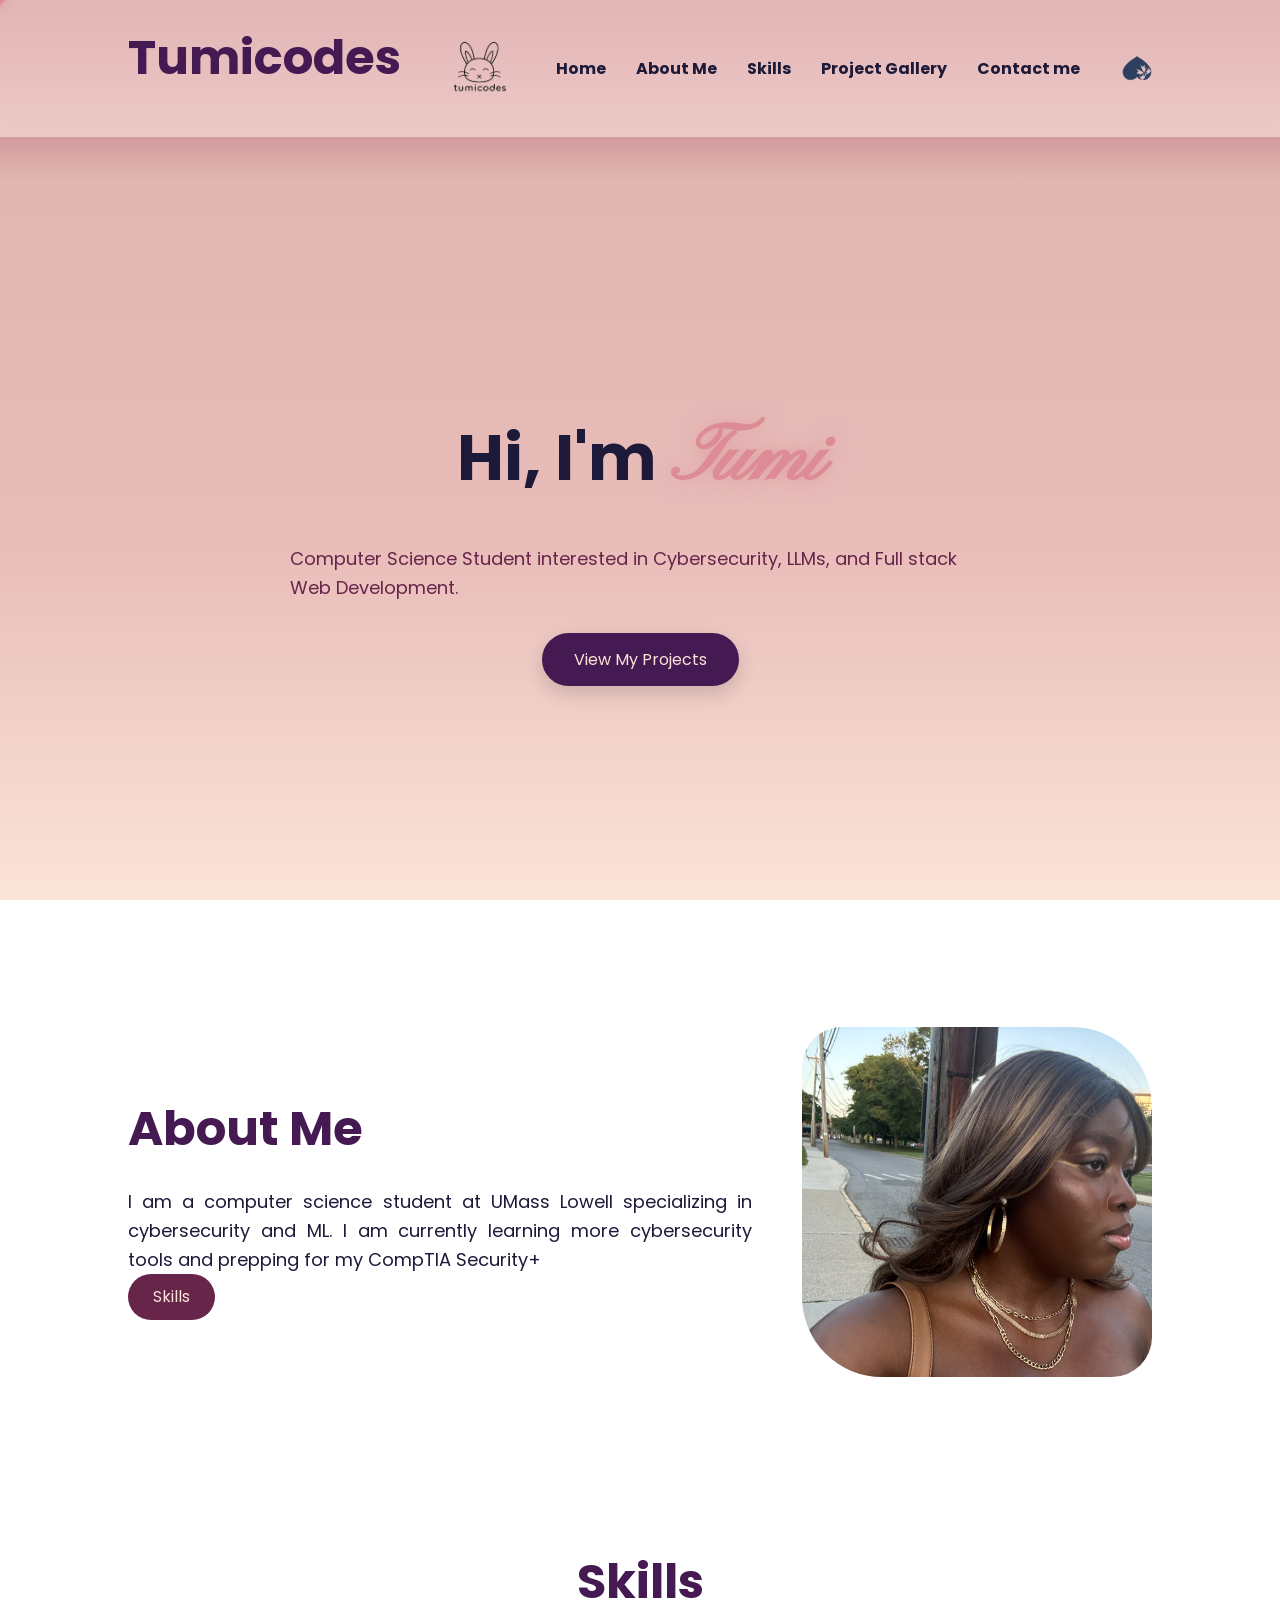
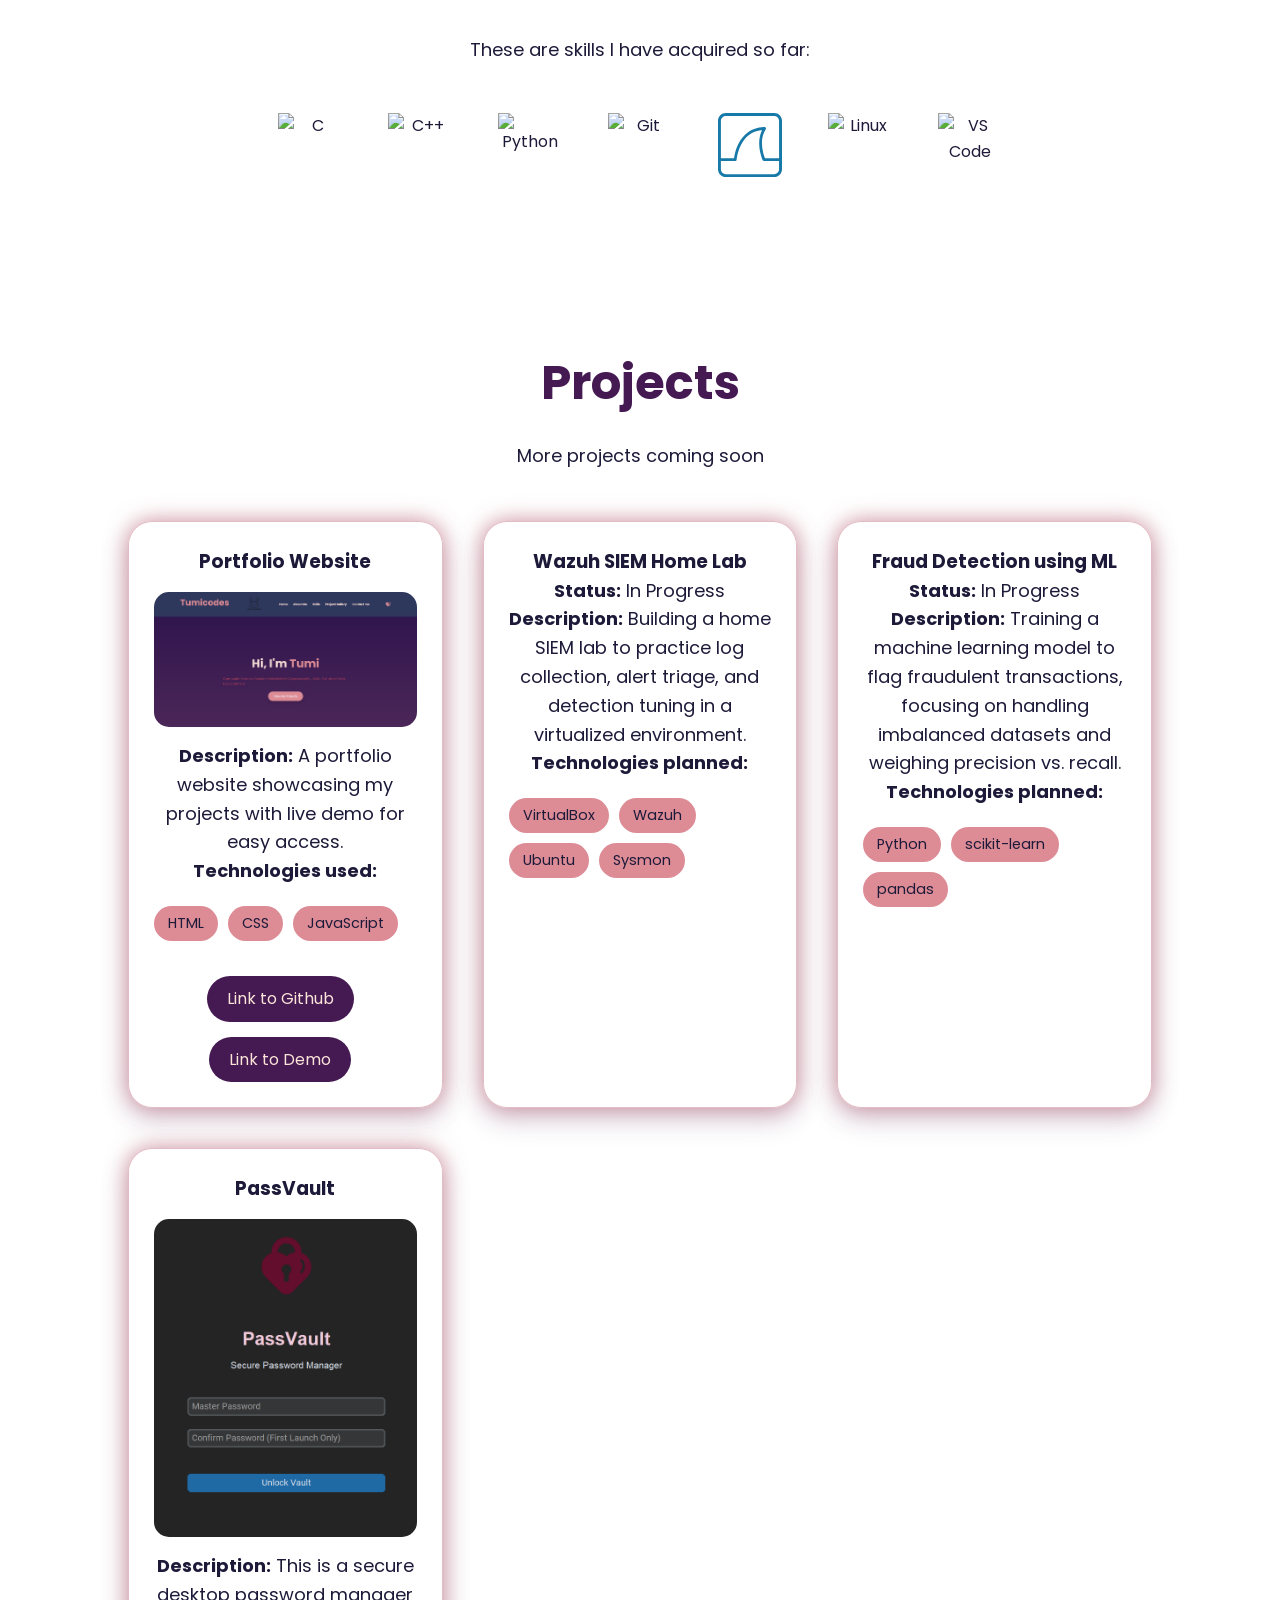
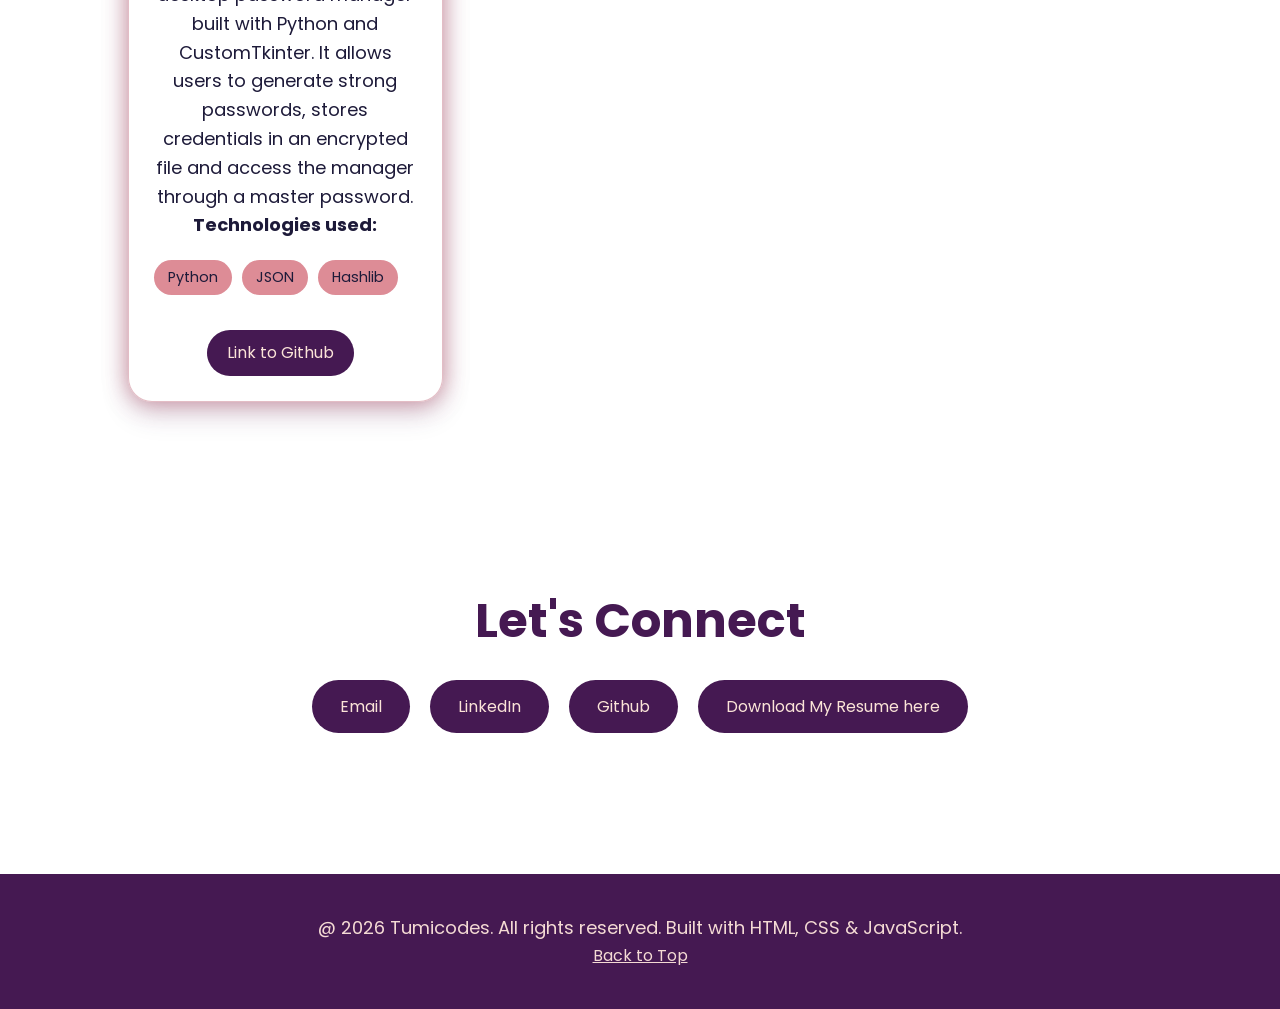
==== docs/index.html @ 7edd40fc "Updated contact info" ====
﻿<!DOCTYPE html>
<html lang="en">
<head>
    <meta charset="UTF-8" />
    <meta name="viewport" content="width=device-width, initial-scale=1.0" />
    <title>Tumicodes Portfolio</title>
    <link rel="icon" type="image/png" href="images/tumicodeslogo.png" />
    <link rel="stylesheet" href="css-file/resumestyle.css" />

    <link rel="preconnect" href="https://fonts.googleapis.com" />
    <link rel="preconnect" href="https://fonts.gstatic.com" crossorigin />
    <link href="https://fonts.googleapis.com/css2?family=Poppins:wght@300;400;500;600;700&family=Pinyon+Script&display=swap" rel="stylesheet" />
</head>

<body>
    <header>
        <!--Navigation-->
        <nav>
            <h2>Tumicodes</h2>
            <img src="images/tumicodeslogo.png" alt="tumicode logo">
            <ul>
                <li><a href="#home">Home</a></li>
                <li><a href="#about">About Me</a></li>
                <li><a href="#skills">Skills</a></li>
                <li><a href="#projects">Project Gallery</a></li>
                <li><a href="#contact">Contact me</a></li>
            </ul>
            <button id="theme-toggle" aria-label="Toggle dark mode">
                <img id="theme-icon" src="images/heart-light.svg" alt="">
            </button>
            <button id="menu-toggle" aria-label="Toggle menu">
                <span></span>
                <span></span>
                <span></span>
            </button>
        </nav>
    </header>
    <main>
        <!--Home Section-->
        <section id="home">
            <div class="home-content">
                <div class="home-text">
                    <h1>Hi, I'm <span>Tumi</span></h1>
                    <p>Computer Science Student interested in Cybersecurity, LLMs, and Full stack Web Development.</p>
                    <a class="button" href="#projects">View My Projects</a>
                </div>
            </div>
        </section>
        <!--About Me Section-->
        <section id="about">
            <div class="about-content">
                <div class="about-text">
                    <h2>About Me</h2>
                    <p>
                        I am a computer science student at UMass Lowell specializing in cybersecurity and ML.
                        I am currently learning more cybersecurity tools and prepping for my CompTIA Security+
                    </p>
                    <a class="button" href="#skills">Skills</a>
                </div>
                <div class="about-headshot">
                    <img src="images/Headshot.png" alt="Headshot" />
                </div>
            </div>
        </section>
        <!--Skills Section-->
        <section id="skills">
            <h2>Skills</h2>
            <p>These are skills I have acquired so far: </p>
            <div class="skills-container">
                <div class="skill-card">
                    <img src="https://cdn.jsdelivr.net/gh/devicons/devicon/icons/c/c-original.svg" alt="C">
                </div>
                <div class="skill-card">
                    <img src="https://cdn.jsdelivr.net/gh/devicons/devicon/icons/cplusplus/cplusplus-original.svg" alt="C++">
                </div>
                <div class="skill-card">
                    <img src="https://cdn.jsdelivr.net/gh/devicons/devicon/icons/python/python-original.svg" alt="Python">
                </div>
                <div class="skill-card">
                    <img src="https://cdn.jsdelivr.net/gh/devicons/devicon/icons/git/git-original.svg" alt="Git">
                </div>
                <div class="skill-card">
                    <img src="images/wireshark.svg" alt="Wireshark">
                </div>
                <div class="skill-card">
                    <img src="https://cdn.jsdelivr.net/gh/devicons/devicon@latest/icons/linux/linux-original.svg" alt="Linux">
                </div>
                <div class="skill-card">
                    
            <img src="https://cdn.jsdelivr.net/gh/devicons/devicon@latest/icons/visualstudio/visualstudio-original.svg" alt="VS Code">
                </div>
            </div>
                <!--Coding languages and other tools I want to learn: Python, MySQL, C++, React/React.js, Next.js, .NET TP, AWS -->
        </section>
        <!--Projects Section-->
        <section id="projects">
            <h2>Projects</h2>
            <p>More projects coming soon</p>
            <div class="projects-container">
                <!--Project 1-->
                <div class="project-card">
                    <h3>Portfolio Website</h3>
                    <img src="images/portfoliolandingpage.png" alt="Screenshot of Portfolio Website">
                    <p><strong>Description:</strong> A portfolio website showcasing my projects with live demo for easy access.</p>
                    <p><strong>Technologies used:</strong> </p> 
                    <div class="tech-stack">
                        <span>HTML</span>
                        <span>CSS</span>
                        <span>JavaScript</span>
                    </div>
                    <a class="button" href="https://github.com/Oluwatunmiseaduwo/resumewebsite" target="_blank">Link to Github</a>
                    <a class="button" href="https://oluwatunmiseaduwo.github.io/resumewebsite/" target="_blank">Link to Demo</a>
                </div>
                <!--Project 2-->
                <div class="project-card">
                    <h3>Wazuh SIEM Home Lab</h3>
                    <!-- <img src="images/Wazuh-SIEM-Home-Lab_landingpage" alt="Screenshot of Wazuh-SIEM-Home-Lab"> -->
                    <p><strong>Status:</strong> In Progress </p>
                    <p><strong>Description:</strong> Building a home SIEM lab to practice log collection, alert triage,
                    and detection tuning in a virtualized environment. </p>
                    <p><strong>Technologies planned:</strong></p>
                    <div class="tech-stack">
                        <span>VirtualBox</span>
                        <span>Wazuh</span>
                        <span>Ubuntu</span>
                        <span>Sysmon</span>
                    </div>
                    <!-- <a href="#" target="_blank">Link to Github</a>
                    <a href="#" target="_blank">Link to Demo</a> -->
                </div>
                <!--Project 3-->
                <div class="project-card">
                    <h3>Fraud Detection using ML</h3>
                    <!-- <img src="images/Fraud-Detection-using-ML_landingpage" alt="Screenshot of Project "> -->
                    <p><strong>Status:</strong> In Progress </p>
                    <p><strong>Description:</strong> Training a machine learning model to flag fraudulent transactions,
                    focusing on handling imbalanced datasets and weighing precision vs. recall. </p>
                    <p><strong>Technologies planned:</strong></p>
                    <div class="tech-stack">
                        <span>Python</span>
                        <span>scikit-learn</span>
                        <span>pandas</span>
                    </div>
                    <!-- <a href="#" target="_blank">Link to Github</a>
                    <a href="#" target="_blank">Link to Demo</a> -->
                </div>
                <!--Project 4-->
                <div class="project-card">
                    <h3>PassVault</h3>
                    <img src="images/PassVault-LandingPage.png" alt="Screenshot of PassVault ">
                    <p>
                        <strong>Description:</strong>  This is a secure desktop password manager built with Python and CustomTkinter.
                        It allows users to generate strong passwords, stores credentials in an encrypted file and access the manager through a master password.
                    </p>
                    <p><strong>Technologies used:</strong></p>
                    <div class="tech-stack">
                        <span>Python</span>
                        <span>JSON</span>
                        <span>Hashlib</span>
                    </div>
                    <a href="https://github.com/Oluwatunmiseaduwo/PassVault" target="_blank">Link to Github</a>
                    <!-- <a href="#" target="_blank">Link to Demo</a> -->
                </div>
                
            </div>
        </section>
        <!--Contact Me Section-->
        <section id="contact">
            <h2>Let's Connect </h2>
            <div class="contact-links">
                <a href="mailto:aduwotumi@gmail.com">Email</a>
                <a href="https://www.linkedin.com/in/oluwatunmise-aduwo/" target="_blank">LinkedIn</a>
                <a href="https://github.com/Oluwatunmiseaduwo" target="_blank">Github</a> 
                <a href="documents/OA_Resume 2026.docx" target="_blank">Download My Resume here</a>
                
            </div>
        </section>
    </main>
    <footer>
        <p>@ 2026 Tumicodes. All rights reserved. Built with HTML, CSS & JavaScript.</p>
        <a href="#home">Back to Top</a>
    
    </footer>
    <script src="javascript/script.js"></script>
</body>
</html>
---- docs/css-file/resumestyle.css ----
﻿:root {
    /* Main colors */
    --background-color: #dfb6b2;
    --text-color: #1d1a39;
   
    /* Brand colors */
    --primary-color: #451952;
    --secondary-color: #662549;
    --accent-color: #ae445a;
    --highlight-color: #f39f5a;
   
    /* Soft colors */
    --soft-pink: #e8bcb9;
    --light-pink: #f4dad4;
    --rose: #dd8c96;
  
    /* Dark theme */
    --dark-background: #2e4060;
   
    /* UI */
    --card-background: rgba(255,255,255,.55);
    --nav-background: rgba(244, 218,212,.75);
    --button-text: #fbe4d8;

    /* Background Gradients */
    --page-gradient: linear-gradient( 
        180deg, #ae445a 0%, #dfb6b2 20%,
        #e8bcb9 60%, #fbe4d8 100% );
    --page-gradient-dark: linear-gradient(
        180deg, #2b124c 0%, #522b5b 25%,
        #451952 65%, #1d1a39 100% );

    /* Border Radius */
    --radius-small: 18px;
    --radius-meduim: 24px;
    --radius-large: 30px;
    --radius-pill: 999px;

    /* Animation */
    --transition-speed: 0.3s;
}

/* Reset Margin */
*{
    margin:0;
    padding:0;
    box-sizing:border-box;
    cursor: none !important;
}

/* Global */
html, body{
    overflow-x: hidden;
    overflow-x: clip;
    width: 100%;
}

html {
    scroll-behavior: smooth;
}

body {
    font-family: "Poppins", sans-serif;
    background: var(--page-gradient);
    background-attachment: fixed;
    background-size: cover;
    color: var(--text-color);
    line-height: 1.6;
    transition: background .4s ease, color .4s ease;
}

body.dark-mode {
    background:var(--page-gradient-dark);
    background-attachment: fixed;
    background-size: cover;
}

.button {
    display: inline-block;
    padding: 12px 28px;

    background:var(--primary-color);
    color:var(--button-text);

    text-decoration:none;
    border-radius: var(--radius-large);

    transition:var(--transition-speed);
}


.button:hover {
    background:var(--highlight-color);
    color:var(--text-color);

    transform:translateY(-4px);
}

.dark-mode {
    
    --text-color:#f4dad4;
    --card-background:rgba(54,42,84,.75);
    --nav-background:rgba(46,64,96,.8);
    --primary-color:#dd8c96;
    --secondary-color:#ae445a;

    --button-text:#ffffff;
    background:var(--page-gradient-dark);
}

.dark-mode #contact {
    background:rgba(0,0,0,.18);
    border:1px solid rgba(255,255,255,.08);
    margin: 40px 10% 80px;
}

/* Navigation */
nav{
    position: sticky;
    top: 0;

    display:flex;
    justify-content:space-between;
    align-items:center;

    padding:20px 10%;
    z-index:1000;
    background:var(--nav-background);
    backdrop-filter:blur(12px);
}

nav ul{
    list-style:none;
    display:flex;
    gap:30px;
}

nav a{
    text-decoration:none;
    color:var(--text-color);
    font-weight:bold;

    transition:var(--transition-speed);
}

nav a:hover {
    color:var(--highlight-color);
}

nav img {
    width: 72px;
    height: 72px;
    object-fit:contain;
}

#theme-toggle {
    background: none;
    border: none;

    padding:0;

    cursor: pointer;
    position: relative;

    display:flex;
    justify-content:center;
    align-items:center;
}

#menu-toggle {
    display: none;
}
#theme-icon {
    width:30px;
    height:30px;

    display:block;

    transition:transform .3s ease;
}
    /*.heart-icon {
    position: relative;
    display: block;
    width: 25px;
    height: 25px;
    transform: rotate(-45deg);
    background: var(--rose);
    margin: auto;
    transition: transform 0.3s ease;
}

.heart-icon::before,
.heart-icon::after {
    content: "";
    position: absolute;
    width: 25px;
    height: 25px;
    background: var(--rose);
    border-radius: 50%;
}

.heart-icon::before {
    top: -12px;
    left: 0;
}

.heart-icon::after {
    top: 0;
    left: 12px;
} */


#theme-toggle:hover #theme-icon {
    transform: scale(1.15) rotate(12deg);
}

@keyframes heartbeat {
    0%{
        transform:scale(1);
    }

    25%{
        transform:scale(1.25);
    }

    50%{
        transform:scale(.95);
    }

    100%{
        transform:scale(1);
    }
}
.beat {
    animation:heartbeat .4s ease;
}

/* Sections */
section{
    padding:80px 10%;
    opacity:0;

    background: transparent;
    transform:translateY(40px);
    transition: 
        opacity .8s ease,
        transform .8s ease;
}

section.show {
    opacity: 1;
    transform: translateY(0);
}

@keyframes fadeUp {
    from {
        opacity:0;
        transform:translateY(30px);
    }

    to {
        opacity:1;
        transform:translateY(0);
    }
}

/* Home section */
#home {
    min-height: 90vh;

    display: flex;
    align-items: center;
    justify-content: center;

    text-align: center;

}

.home-text h1 {
    text-align: center;
    font-size: 4rem;
    margin-bottom: 20px;
    font-weight:700;
}

.home-text span{
    font-family:"Pinyon Script", cursive;
    font-size: 1.25em;
    color:var(--rose);
    text-shadow:0 0 18px rgba(221, 140, 150, 0.6);
}

.home-text {
    max-width: 700px;
}

.home-text p {
    text-align: left;
    margin-top: 20px;
    color:var(--secondary-color);
}

.home-text a {
    display: inline-block;
    margin-top: 30px;
    padding: 14px 32px;

    background-color:var(--primary-color);
    color:var(--button-text);

    text-decoration: none;
    border-radius:var(--radius-large);
    transition:all var(--transition-speed);
     box-shadow:0 8px 20px rgba(0,0,0,.15);
}

.home-text a:hover {
    background-color:var(--highlight-color);
    color:var(--text-color);
}

/* About Section*/
#about {
   
}
.about-content {
    display:flex;
    align-items: center;
    justify-content: space-between;
    gap: 50px;
}

.about-text {
    flex: 1;
}

.about-text p {
    text-align: justify;
}

.about-headshot img {
    width:350px;
    height:350px;
    object-fit:cover;
    border-radius: 40px 80px;
}

.about-text a {
    display: inline-block;
    margin-top: auto;
    padding: 10px 25px;
    background-color: var(--secondary-color);
    color: var(--button-text);
    
    text-decoration: none;
    border-radius:var(--radius-pill);
    transition: var(--transition-speed);
}

.about-text a:hover {
    background-color:var(--highlight-color);
    color:var(--text-color);
}

/* Skills */
#skills {
    text-align: center;
}

#skills h2 {
    font-size: 3rem;
    margin-bottom: 15px;
}

#skills p{
    margin-bottom: 40px;
}

.skills-container {
    display: flex;
    justify-content: center;
    gap: 30px;
    flex-wrap: wrap;
}

.skill-card {
    background:none;
    
    width: auto;
    padding: 8px;

    display:flex;
    justify-content:center;
    align-items: center;
    gap: 10px;

    border-radius:var(--radius-meduim);
    box-shadow:none;

    transition:var(--transition-speed);
}

.skill-card img {
        width: 64px;
        height: 64px;
        object-fit: contain;
        display: block;
        transition: var(--transition-speed);
    }

.skill-card:hover img {
    transform:scale(1.2);
    filter: drop-shadow(0 0 10px rgba(221, 140, 150, 0.9));
}

/* Typography */
h1 {
    color:var(--text-color);
}

h2 {
    font-size:3rem;
    margin-bottom: 20px;
    color: var(--primary-color);
}
p {
    font-size:18px;
}

/* Project Card */
#projects {
  text-align: center;
}
.projects-container {
    display: grid;
    grid-template-columns:repeat(auto-fit, minmax(min(280px, 100%), 1fr));
    gap: 40px;
    margin-top: 50px;
}

.project-card {
    background: var(--card-background);
    border: 1px solid rgba(174, 68,90, 0.35);
    border-radius: var(--radius-meduim);
    padding: 25px;
    box-shadow: 0 0 22px rgba(174, 68, 90, 0.55),
                0 12px 28px rgba(69, 25, 82, 0.18);
    transition: var(--transition-speed);
}

    .project-card:hover {
        transform: translateY(-10px);
        border-color: rgba(221, 140, 150, 0.8);
        box-shadow: 0 0 34px rgba(174, 68, 90, 0.75),
                    0 0 80px rgba(221, 140, 150, 0.45),
                    0 12px 28px rgba(69, 25, 82,.18);
    }

.project-card img {
    width: 100%;
    height:auto;
    display: block;
    border-radius: 15px;
    margin: 15px 0;
}

.project-card a {
    display: inline-block;

    margin-top: 15px;
    margin-right: 10px;
    padding: 10px 20px;
    
    background:var(--primary-color);
    color:var(--button-text);
    text-decoration:none;
    border-radius:var(--radius-meduim);

    transition:var(--transition-speed);
}

.project-card a:hover {
    background:var(--highlight-color);
    color:var(--text-color);
}

.dark-mode .project-card {
    background: rgba(69, 25, 82, 0.9);
    border: 2px solid var(--rose);
}

.tech-stack {
    display:flex;
    flex-wrap:wrap;
    gap:10px;
    margin:20px 0;
}

.tech-stack span {
    background:var(--rose);
    padding:6px 14px;
    border-radius:var(--radius-meduim);
    font-size: .9rem;
}

/* Contact me section */
#contact {
    text-align:center;
    border-radius:var(--radius-large);
    border: 1px solid rgba(255,255,255,.25);
    margin: 40px 10% 80px;
    padding: 60px;

    background: rgba(255,255,255,.25);
    backdrop-filter:blur(12px);
}

#contact h2 {
    font-size: 3rem;
    margin-bottom: 20px;
}

#contact p {
    max-width: 650px;
    margin: 0 auto 40px;
}

.contact-links {
    display:flex;
    justify-content:center;
    flex-wrap:wrap;
    gap:20px;
}

.contact-links a {
    display: inline-block;
    padding: 14px 28px;

    background-color:var(--primary-color);
    color:var(--button-text);
    text-decoration:none;

    border-radius:var(--radius-pill);

    transition:var(--transition-speed);
}

.contact-links a:hover {
    background-color:var(--highlight-color);
    color:var(--text-color);

    transform:translateY(-5px);
}

footer {
    text-align:center;

    padding:40px;
    
    color:var(--light-pink);
    background:var(--primary-color);
}

footer a {
    color: var(--light-pink);
    text-decoration: underline;
}

footer a:hover {
    color: var(--highlight-color);
}

/*Phones*/
@media (max-width: 768px) {

    nav {
        flex-direction:row;
        align-items: center;
        padding: 15px 5%;
    }

    nav h2{
        flex: 1;
        text-align: center;
        font-size: 1.5rem;
        margin-right: 0;
    }

    nav img {
        display: block;
        order: -1;
        width: 40px;
        height: 40px;
    }

    #menu-toggle {
        display: flex;
        flex-direction: column;
        justify-content: center;
        gap: 5px;
        background: none;
        border: none;
        cursor: pointer;
        padding: 10px;
        margin-left: 10px;
    }

    #menu-toggle span {
        display: block;
        width: 26px;
        height: 3px;
        background: var(--text-color);
        border-radius: 2px;
        transition: var(--transition-speed);
    }

    #menu-toggle.open span:nth-child(1) {
        transform: translateY(8px) rotate(45deg)
    }
    
    #menu-toggle.open span:nth-child(2) {
        opacity: 0;
    }

    #menu-toggle.open span:nth-child(3) {
        transform: translateY(-8px) rotate(-45deg);
    }

        nav ul {
            display: none;
            position: absolute;
            top: 100%;
            left: 0;
            right: 0;
            flex-direction: column;
            align-items: center;
            gap: 15px;
            background: var(--nav-background);
            backdrop-filter: blur(12px);
            padding: 20px 5% 25px;
            border-radius: 0 0 var(--radius-large) var(--radius-large);
            box-shadow: 0 8px 20px rgba(0,0,0,.15);
        }

        nav ul.open {
            display: flex;
        }

    #home {
        min-height: 80vh;
    }

    .home-text {
        max-width:100%;
    }
    
    .home-text p {
        text-align:center;
    }

    .home-text h1 {
        font-size: 2.8rem;
    }

    .about-content {
        flex-direction:column;
        text-align:center;
    }

    .about-text {
        text-align:center;
    }

    .about-headshot img {
        width:250px;
        height:250px;
    }

    .project-card img {
        height:auto;
    }

    .projects-container {
        grid-template-columns:1fr;
    }

    .skills-container {
        flex-direction:row;
        align-items:center;
        gap: 20px;
    }

    #contact {
        margin:40px 5%;
    }

    section{
        padding: 60px 5%;
    }
}
/*Ipad*/
@media (max-width: 1024px){
    nav ul {
        gap: 15px;
    }
    section {
        padding: 60px 7%;
    }
}

/*Cute cursor*/
.sparkle {
    position: fixed;
    pointer-events: none;
    color: var(--rose);
    font-size: 14px;
    z-index: 9999;
    transform: translate(-50%, -50%);
    animation: sparkle-fade 0.8s ease-out forwards;
}

#star-cursor {
    position: fixed;
    left: 0;
    top: 0;
    pointer-events: none;
    z-index: 10000;
    font-size: 24px;
    color: var(--rose);
    text-shadow: 0 0 10px rgba(221, 140, 150, 0.9);
    transform: translate(-50%, -50%);
}
@keyframes sparkle-fade {
    to{
        opacity: 0;
        transform: translate(-50%, -60px) scale(0.3);
    }
}
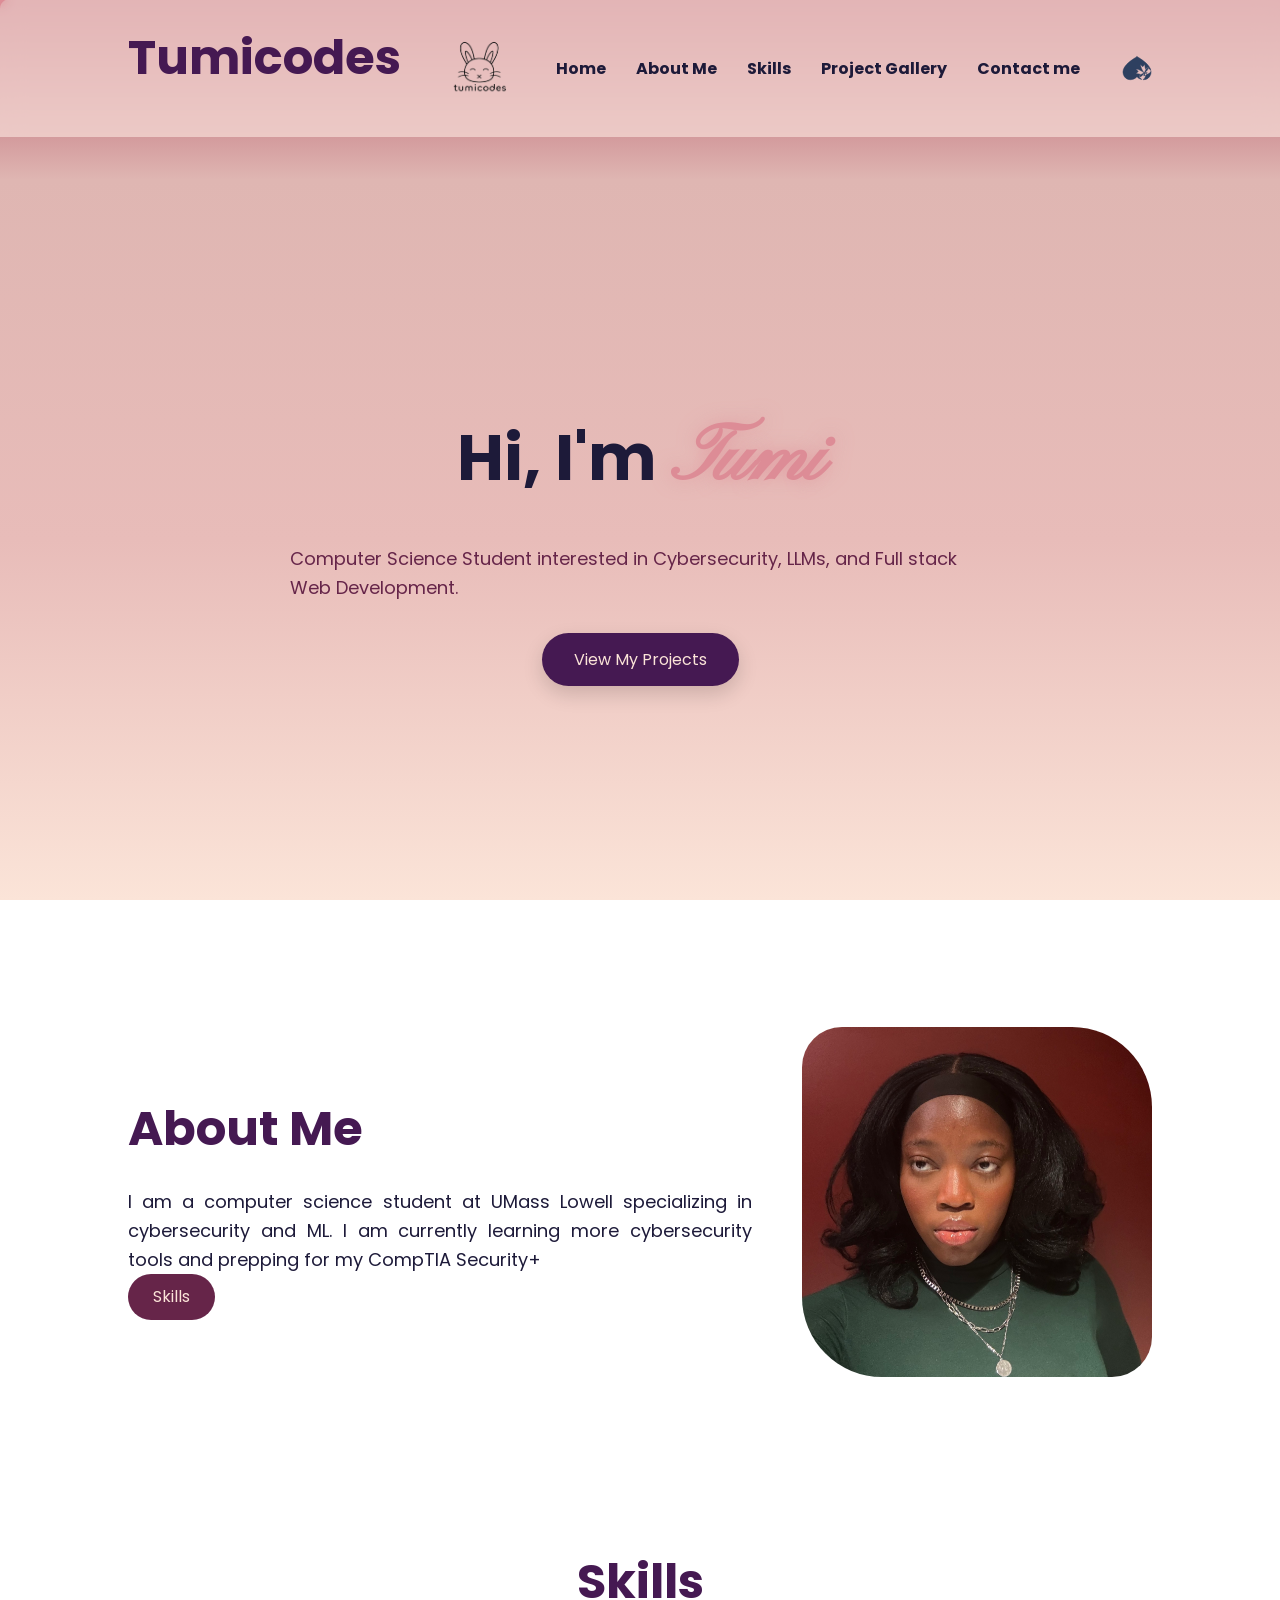
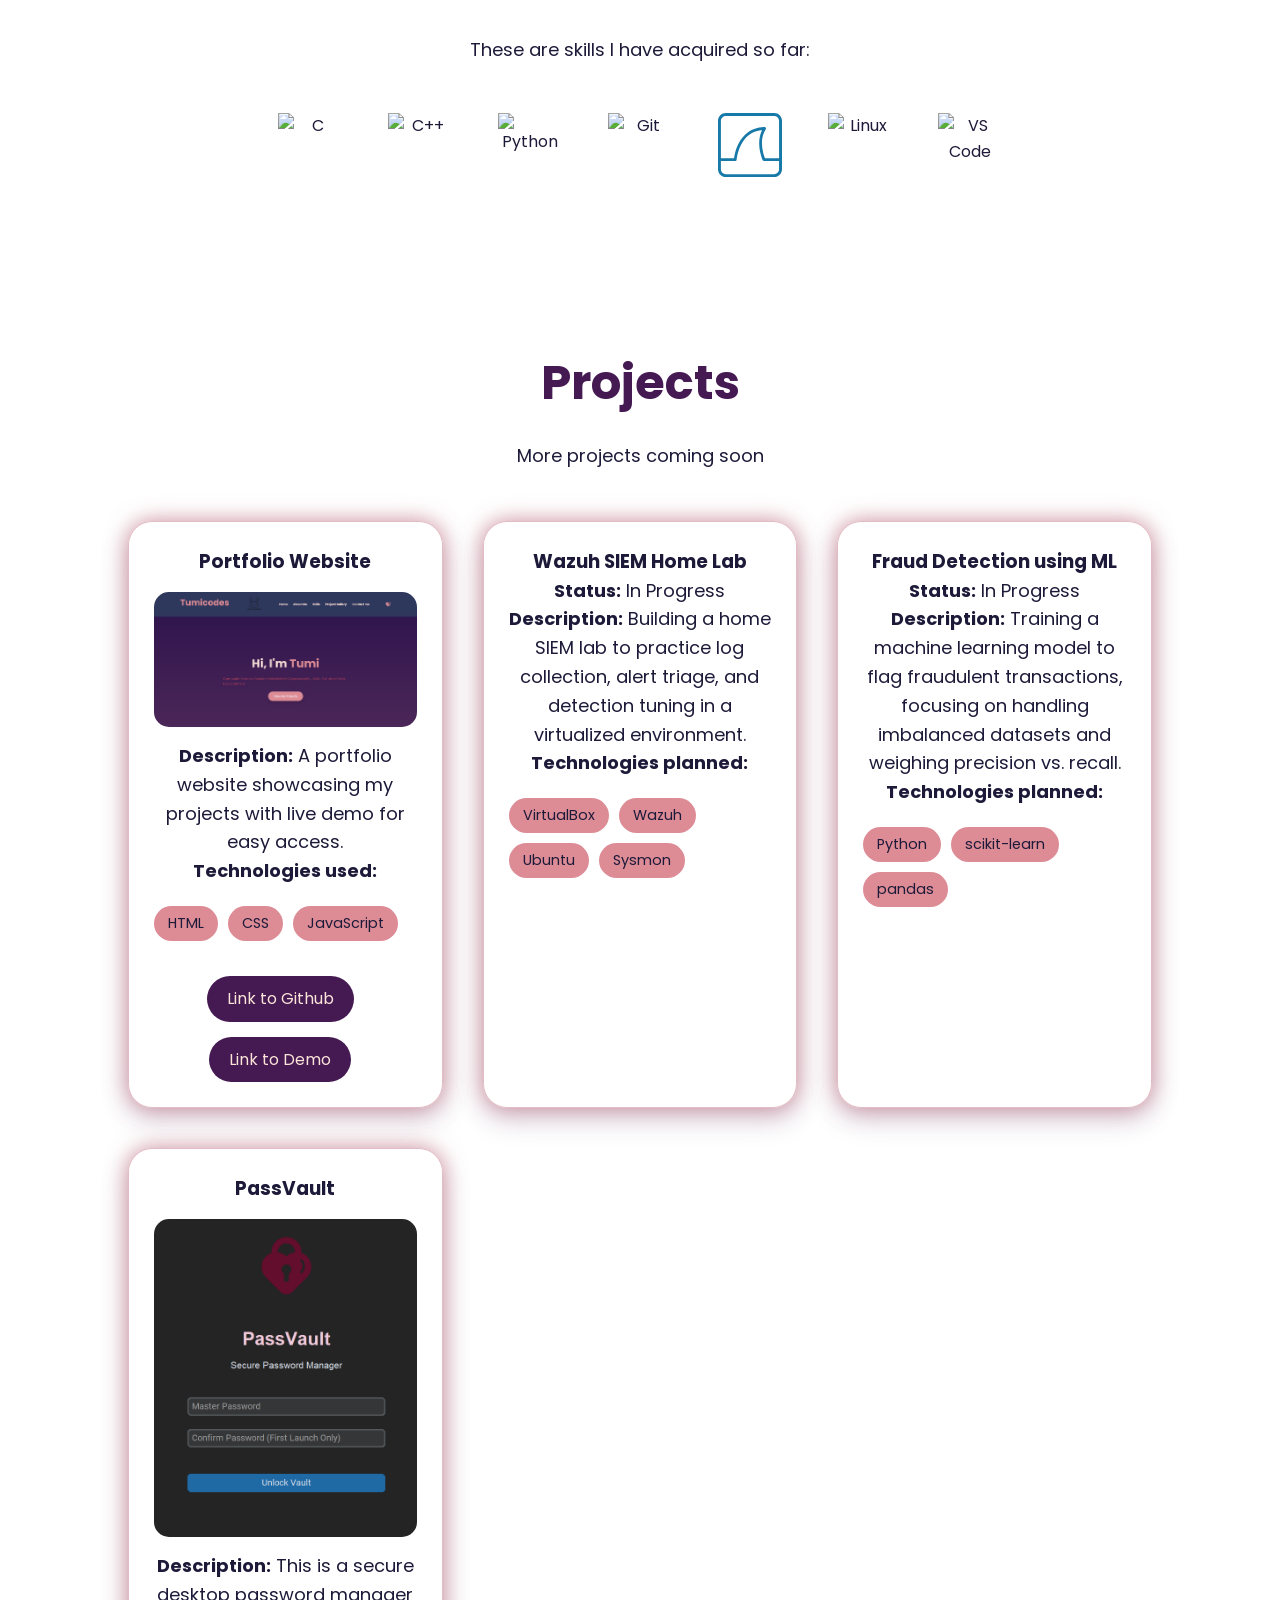
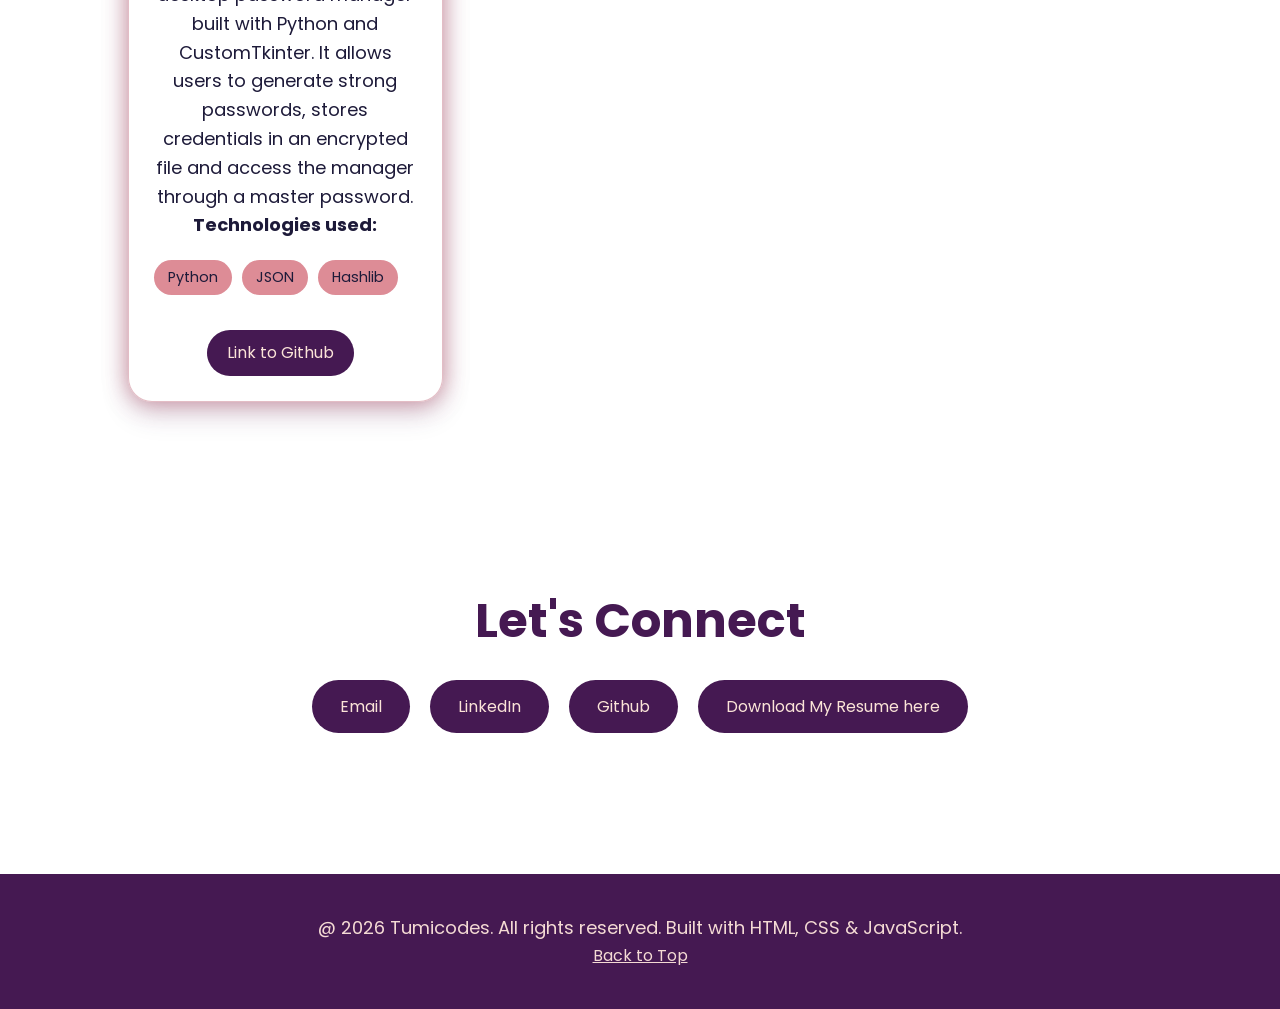
==== commit 349745f1: "Change my headshot images" ====
--- a/docs/index.html
+++ b/docs/index.html
@@ -58,7 +58,7 @@
                     <a class="button" href="#skills">Skills</a>
                 </div>
                 <div class="about-headshot">
-                    <img src="images/Headshot.png" alt="Headshot" />
+                    <img src="images/Headshot2.png" alt="Headshot" />
                 </div>
             </div>
         </section>
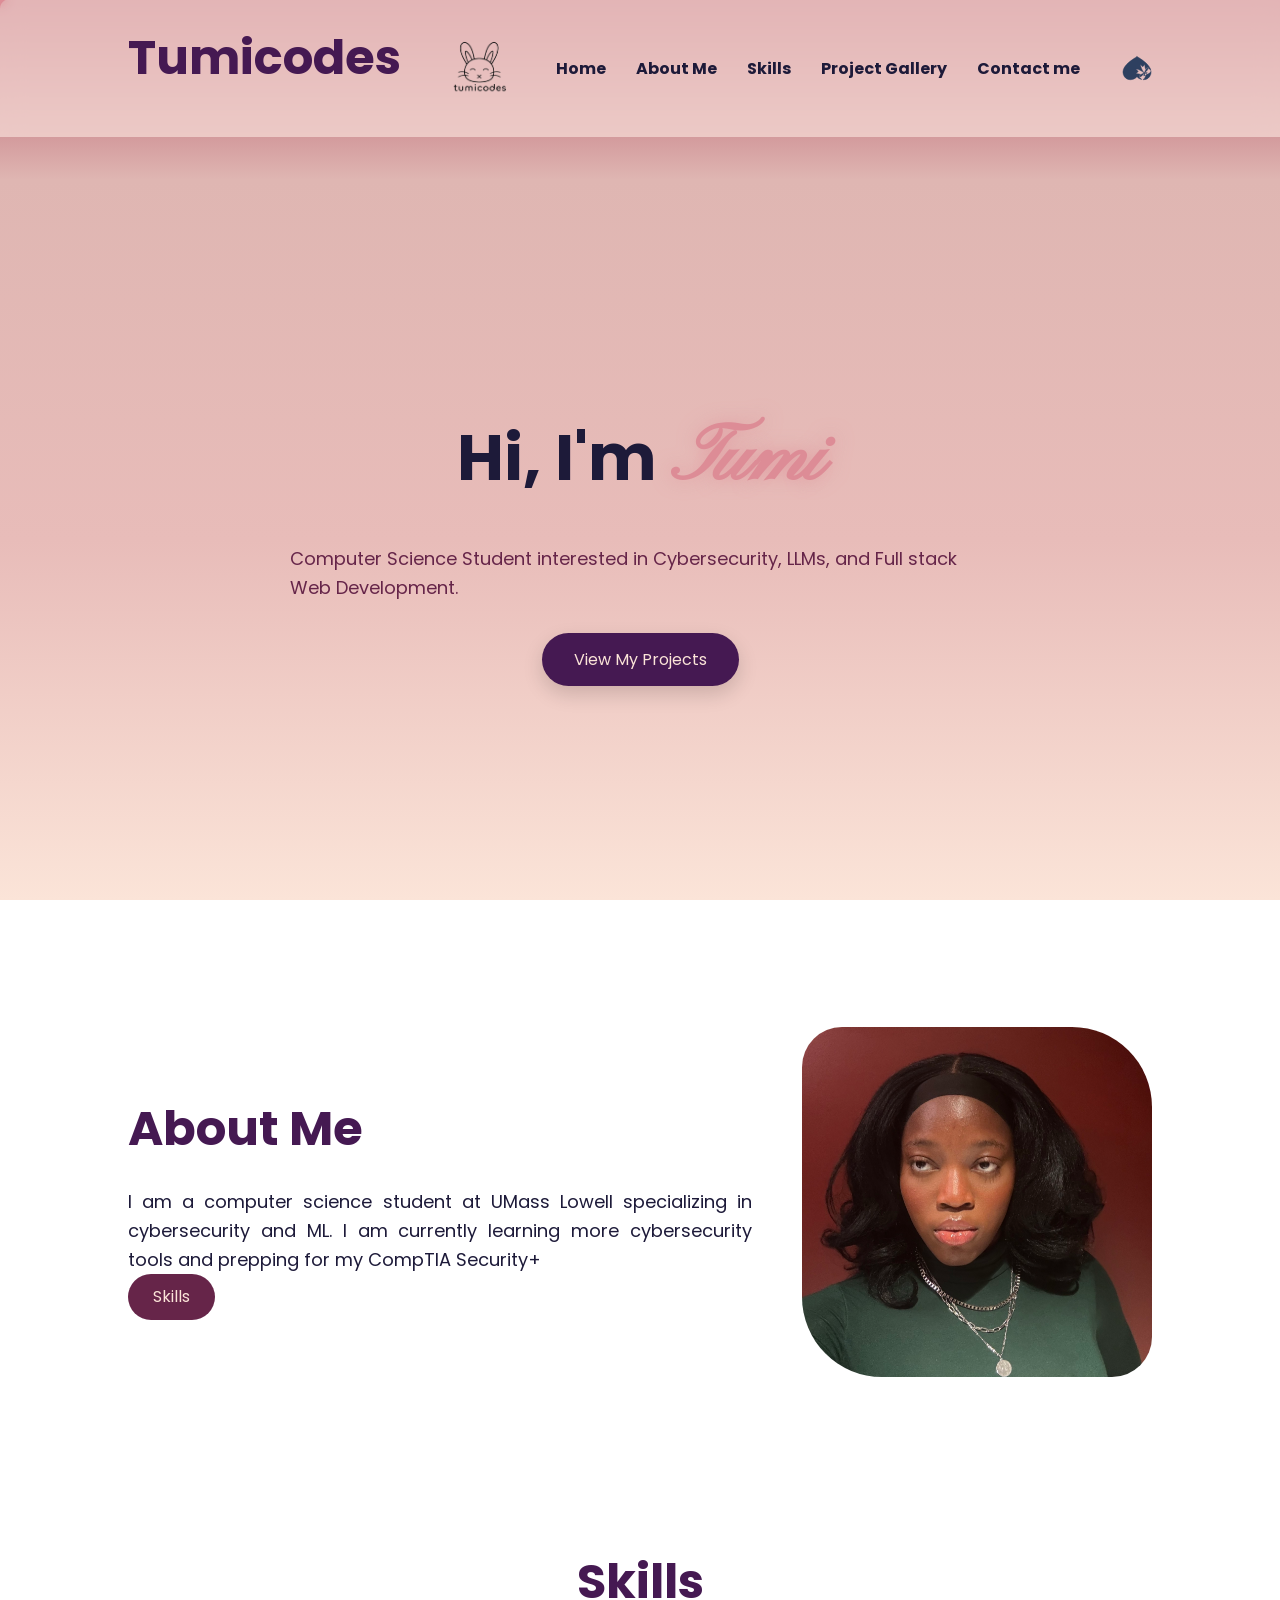
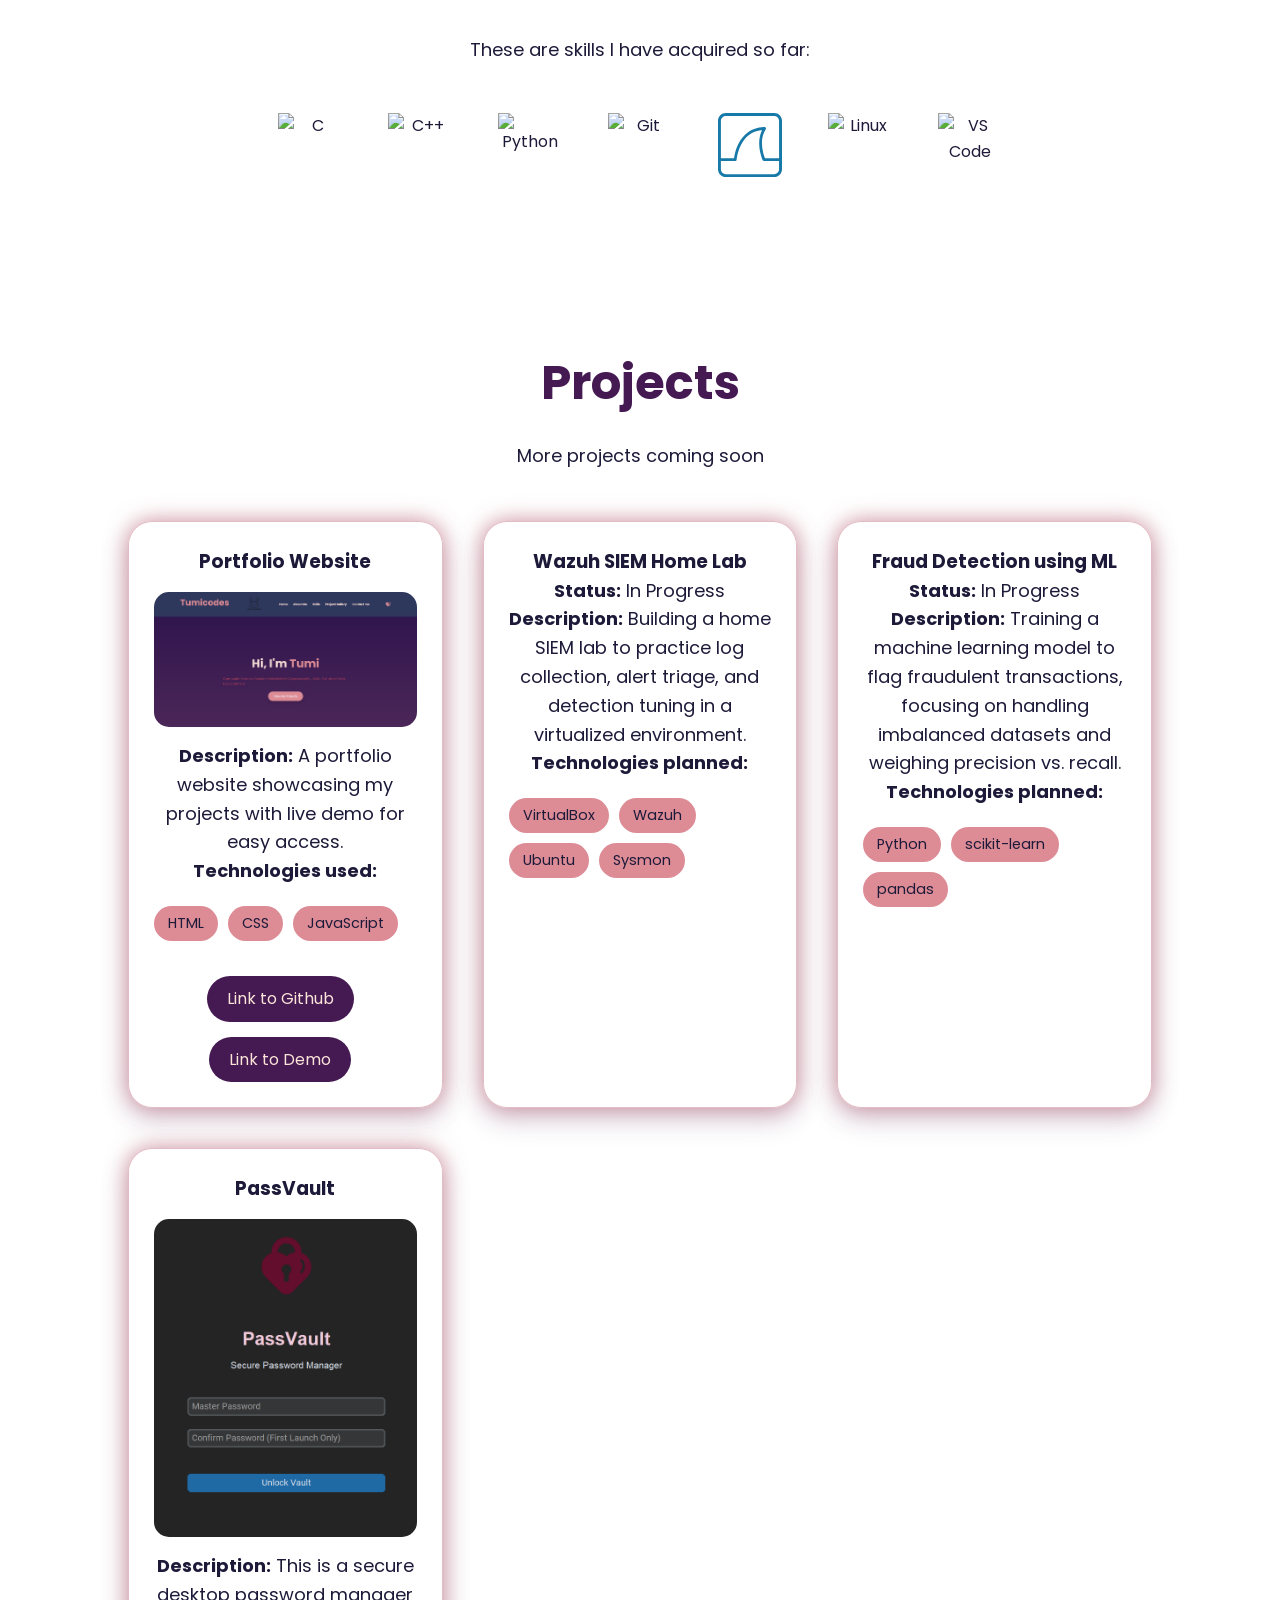
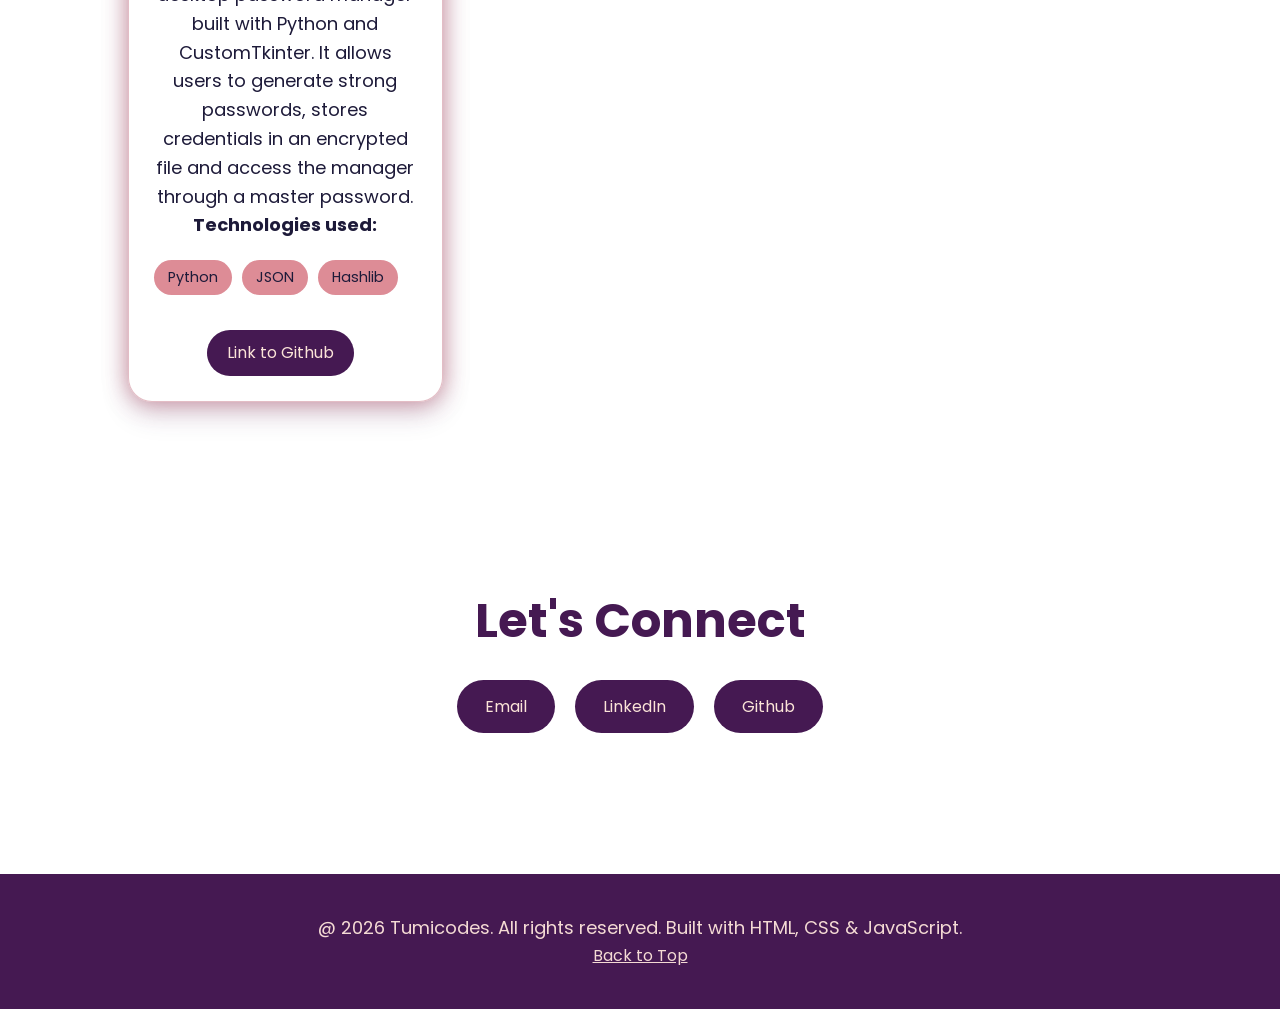
==== commit eee7c513: "Removing my resume" ====
--- a/docs/index.html
+++ b/docs/index.html
@@ -90,7 +90,6 @@
             <img src="https://cdn.jsdelivr.net/gh/devicons/devicon@latest/icons/visualstudio/visualstudio-original.svg" alt="VS Code">
                 </div>
             </div>
-                <!--Coding languages and other tools I want to learn: Python, MySQL, C++, React/React.js, Next.js, .NET TP, AWS -->
         </section>
         <!--Projects Section-->
         <section id="projects">
@@ -170,9 +169,9 @@
             <div class="contact-links">
                 <a href="mailto:aduwotumi@gmail.com">Email</a>
                 <a href="https://www.linkedin.com/in/oluwatunmise-aduwo/" target="_blank">LinkedIn</a>
-                <a href="https://github.com/Oluwatunmiseaduwo" target="_blank">Github</a> 
-                <a href="documents/OA_Resume 2026.docx" target="_blank">Download My Resume here</a>
-                
+                <a href="https://github.com/Oluwatunmiseaduwo" target="_blank">Github</a>
+                <!-- <a href="#" target="_blank">Download My Resume here</a> -->
+
             </div>
         </section>
     </main>
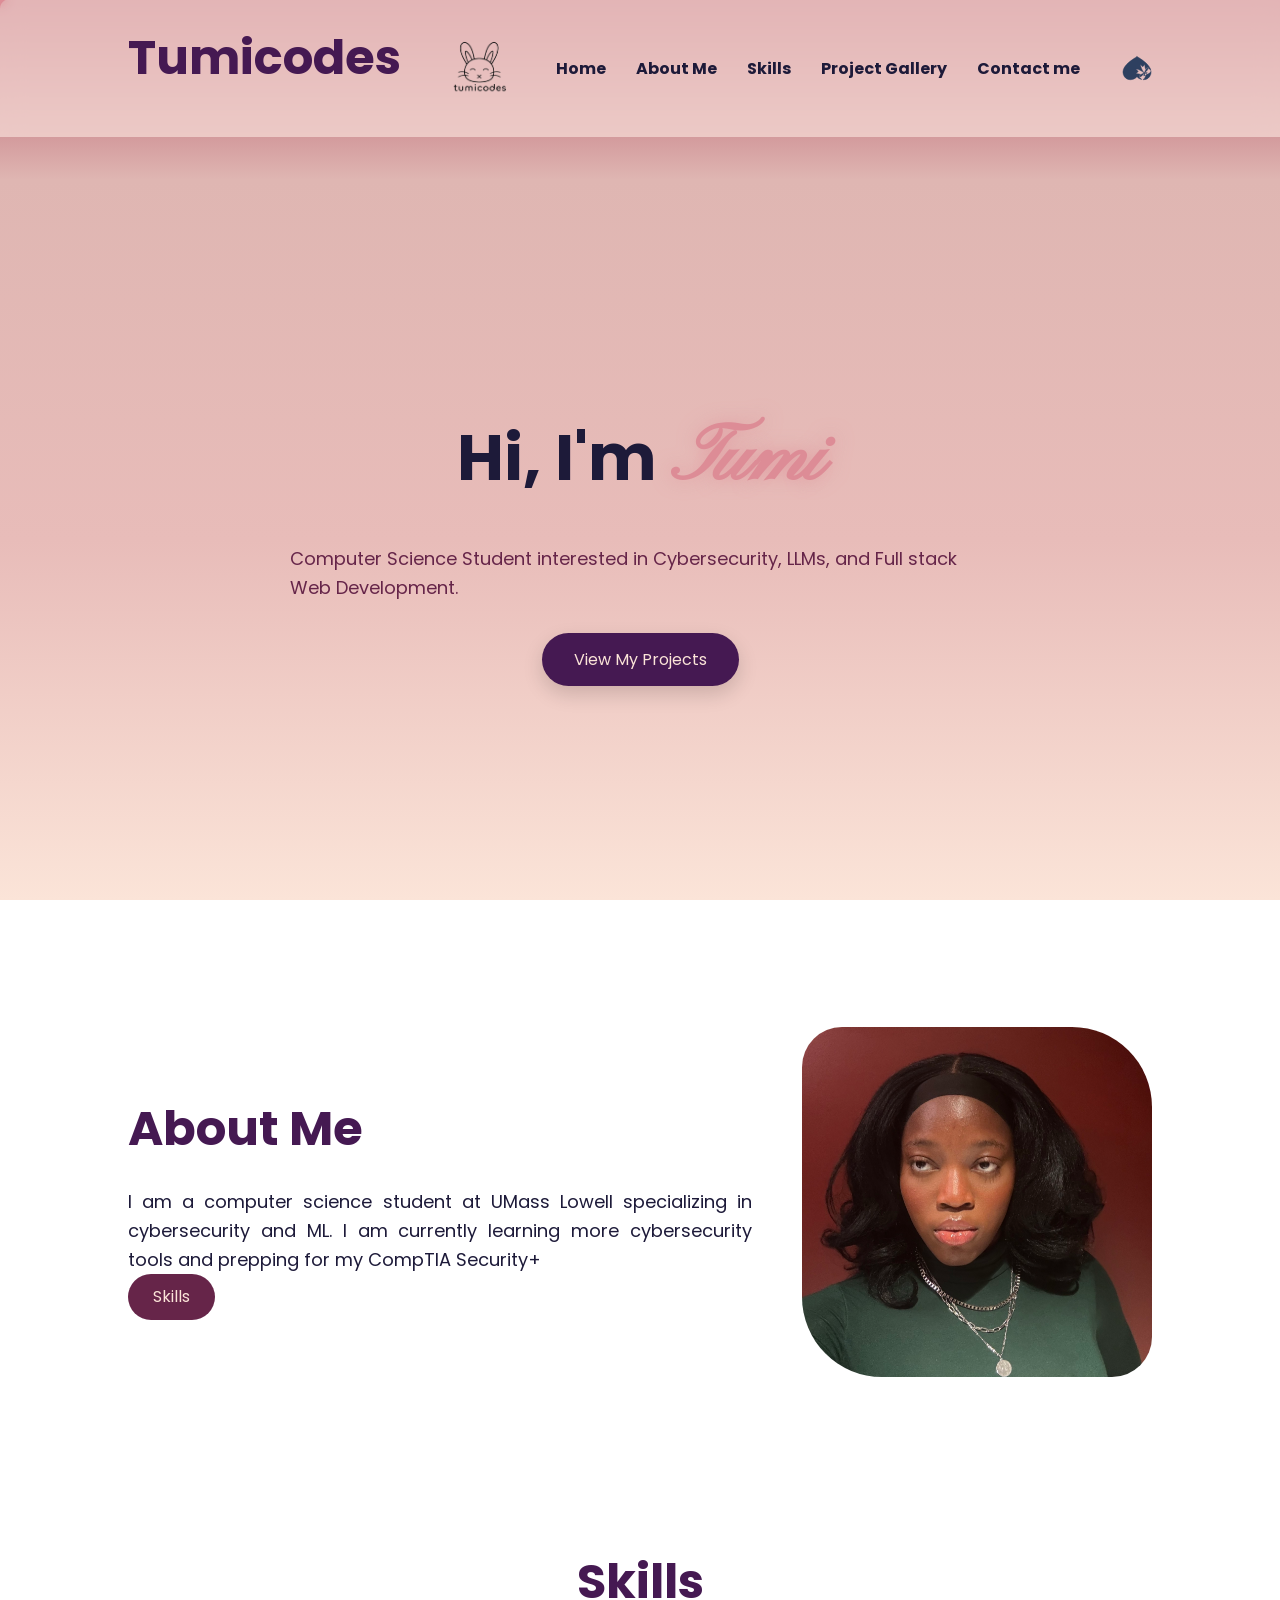
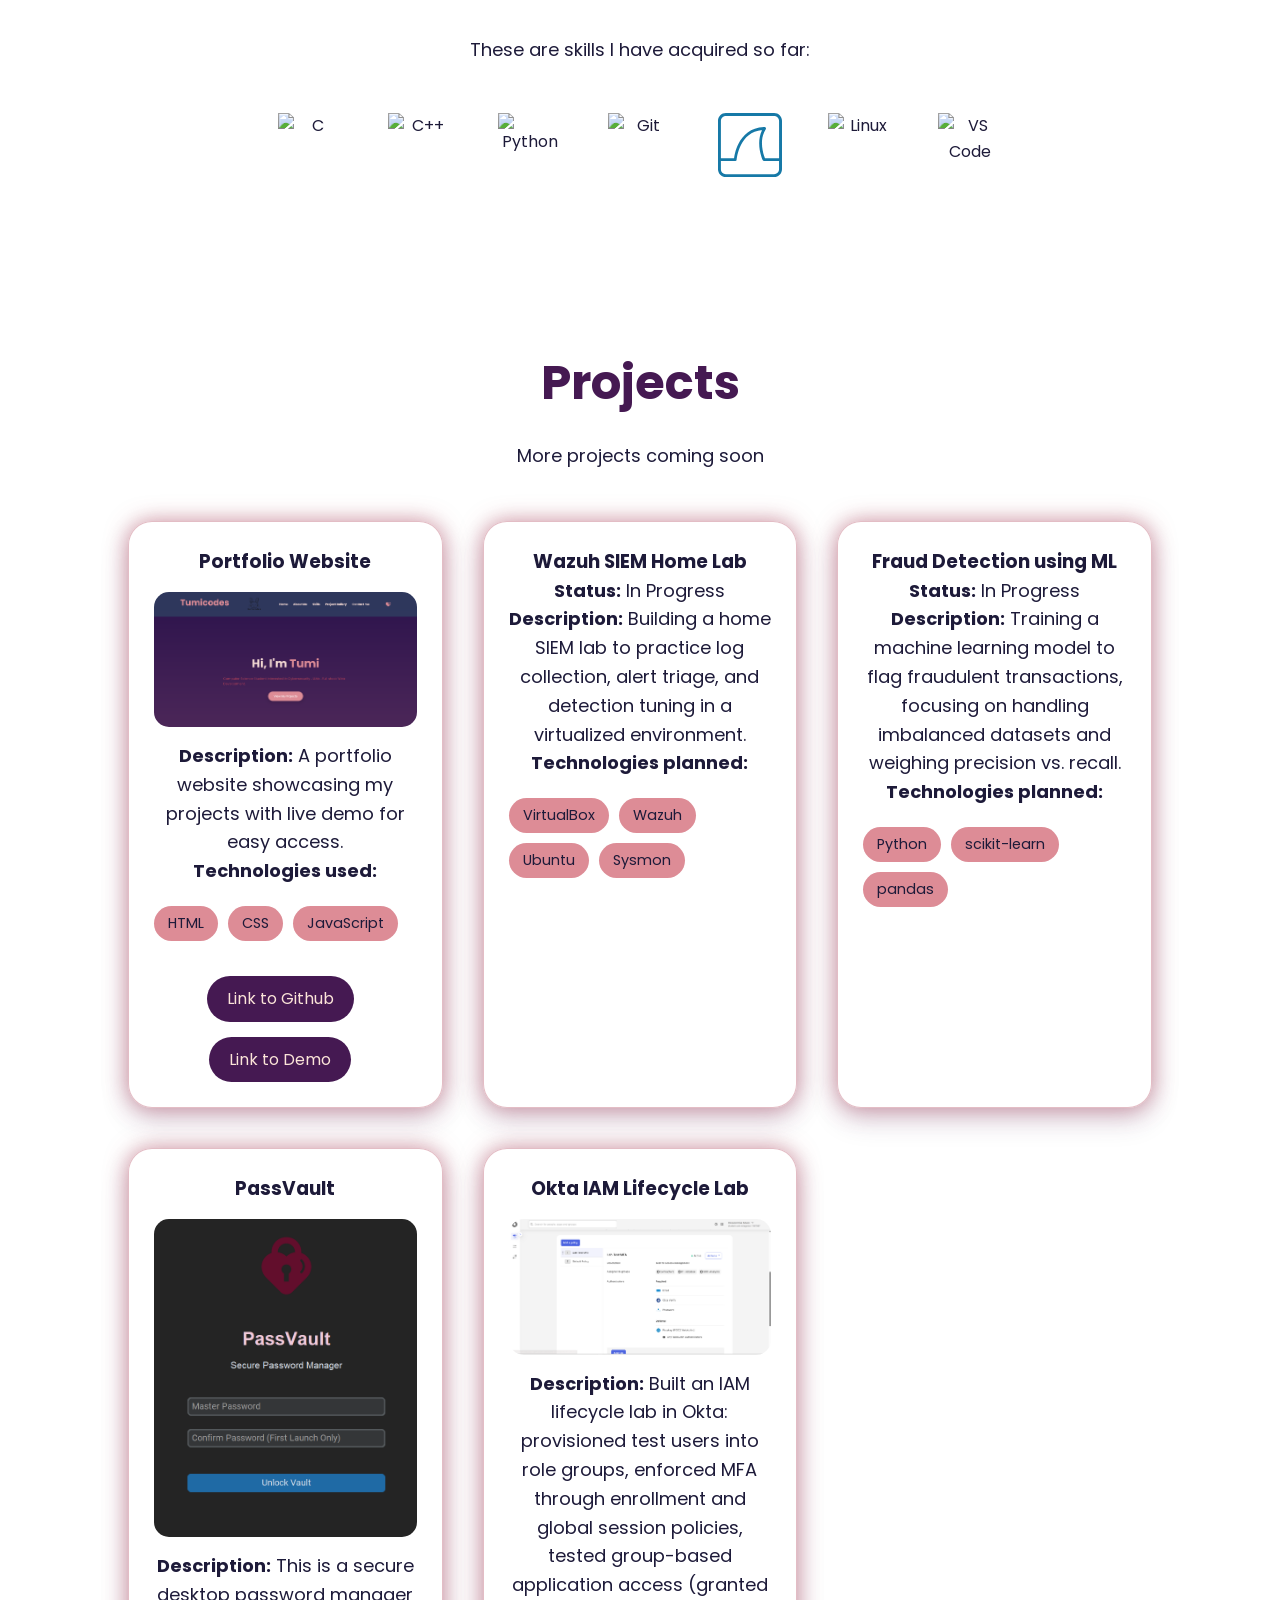
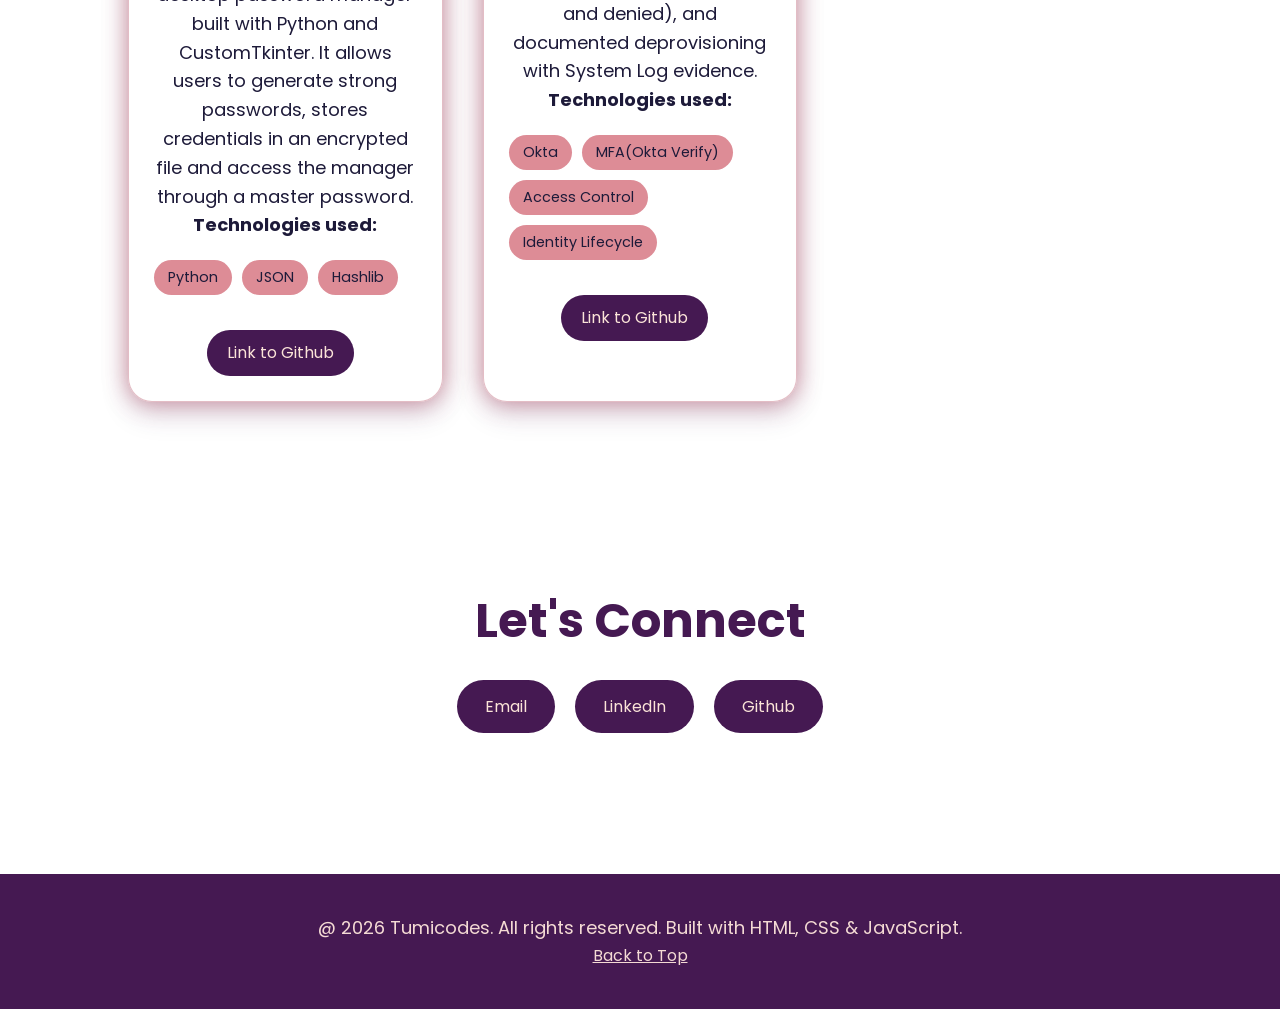
==== commit 153c7e5e: "Adding a new project" ====
--- a/docs/index.html
+++ b/docs/index.html
@@ -101,7 +101,7 @@
                     <h3>Portfolio Website</h3>
                     <img src="images/portfoliolandingpage.png" alt="Screenshot of Portfolio Website">
                     <p><strong>Description:</strong> A portfolio website showcasing my projects with live demo for easy access.</p>
-                    <p><strong>Technologies used:</strong> </p> 
+                    <p><strong>Technologies used:</strong> </p>
                     <div class="tech-stack">
                         <span>HTML</span>
                         <span>CSS</span>
@@ -115,8 +115,10 @@
                     <h3>Wazuh SIEM Home Lab</h3>
                     <!-- <img src="images/Wazuh-SIEM-Home-Lab_landingpage" alt="Screenshot of Wazuh-SIEM-Home-Lab"> -->
                     <p><strong>Status:</strong> In Progress </p>
-                    <p><strong>Description:</strong> Building a home SIEM lab to practice log collection, alert triage,
-                    and detection tuning in a virtualized environment. </p>
+                    <p>
+                        <strong>Description:</strong> Building a home SIEM lab to practice log collection, alert triage,
+                        and detection tuning in a virtualized environment.
+                    </p>
                     <p><strong>Technologies planned:</strong></p>
                     <div class="tech-stack">
                         <span>VirtualBox</span>
@@ -125,15 +127,17 @@
                         <span>Sysmon</span>
                     </div>
                     <!-- <a href="#" target="_blank">Link to Github</a>
-                    <a href="#" target="_blank">Link to Demo</a> -->
+        <a href="#" target="_blank">Link to Demo</a> -->
                 </div>
                 <!--Project 3-->
                 <div class="project-card">
                     <h3>Fraud Detection using ML</h3>
                     <!-- <img src="images/Fraud-Detection-using-ML_landingpage" alt="Screenshot of Project "> -->
                     <p><strong>Status:</strong> In Progress </p>
-                    <p><strong>Description:</strong> Training a machine learning model to flag fraudulent transactions,
-                    focusing on handling imbalanced datasets and weighing precision vs. recall. </p>
+                    <p>
+                        <strong>Description:</strong> Training a machine learning model to flag fraudulent transactions,
+                        focusing on handling imbalanced datasets and weighing precision vs. recall.
+                    </p>
                     <p><strong>Technologies planned:</strong></p>
                     <div class="tech-stack">
                         <span>Python</span>
@@ -141,7 +145,7 @@
                         <span>pandas</span>
                     </div>
                     <!-- <a href="#" target="_blank">Link to Github</a>
-                    <a href="#" target="_blank">Link to Demo</a> -->
+        <a href="#" target="_blank">Link to Demo</a> -->
                 </div>
                 <!--Project 4-->
                 <div class="project-card">
@@ -160,7 +164,20 @@
                     <a href="https://github.com/Oluwatunmiseaduwo/PassVault" target="_blank">Link to Github</a>
                     <!-- <a href="#" target="_blank">Link to Demo</a> -->
                 </div>
-                
+                <!--Project 5-->
+                <div class="project-card">
+                    <h3>Okta IAM Lifecycle Lab</h3>
+                    <img src="images/02-enrollment-policy-lab-test-mfa.png" alt="Screenshot of enrollment policy lab test mfa picture">
+                    <p><strong> Description:</strong> Built an IAM lifecycle lab in Okta: provisioned test users into role groups, enforced MFA through enrollment and global session policies, tested group-based application access (granted and denied), and documented deprovisioning with System Log evidence.</p>
+                    <p><strong>Technologies used:</strong></p>
+                    <div class="tech-stack">
+                        <span>Okta</span>
+                        <span>MFA(Okta Verify)</span>
+                        <span>Access Control</span>
+                        <span>Identity Lifecycle</span>
+                    </div>
+                    <a href="https://github.com/Oluwatunmiseaduwo/Okta-IAM-lifecycle-Lab" target="_blank">Link to Github</a>
+                </div>
             </div>
         </section>
         <!--Contact Me Section-->
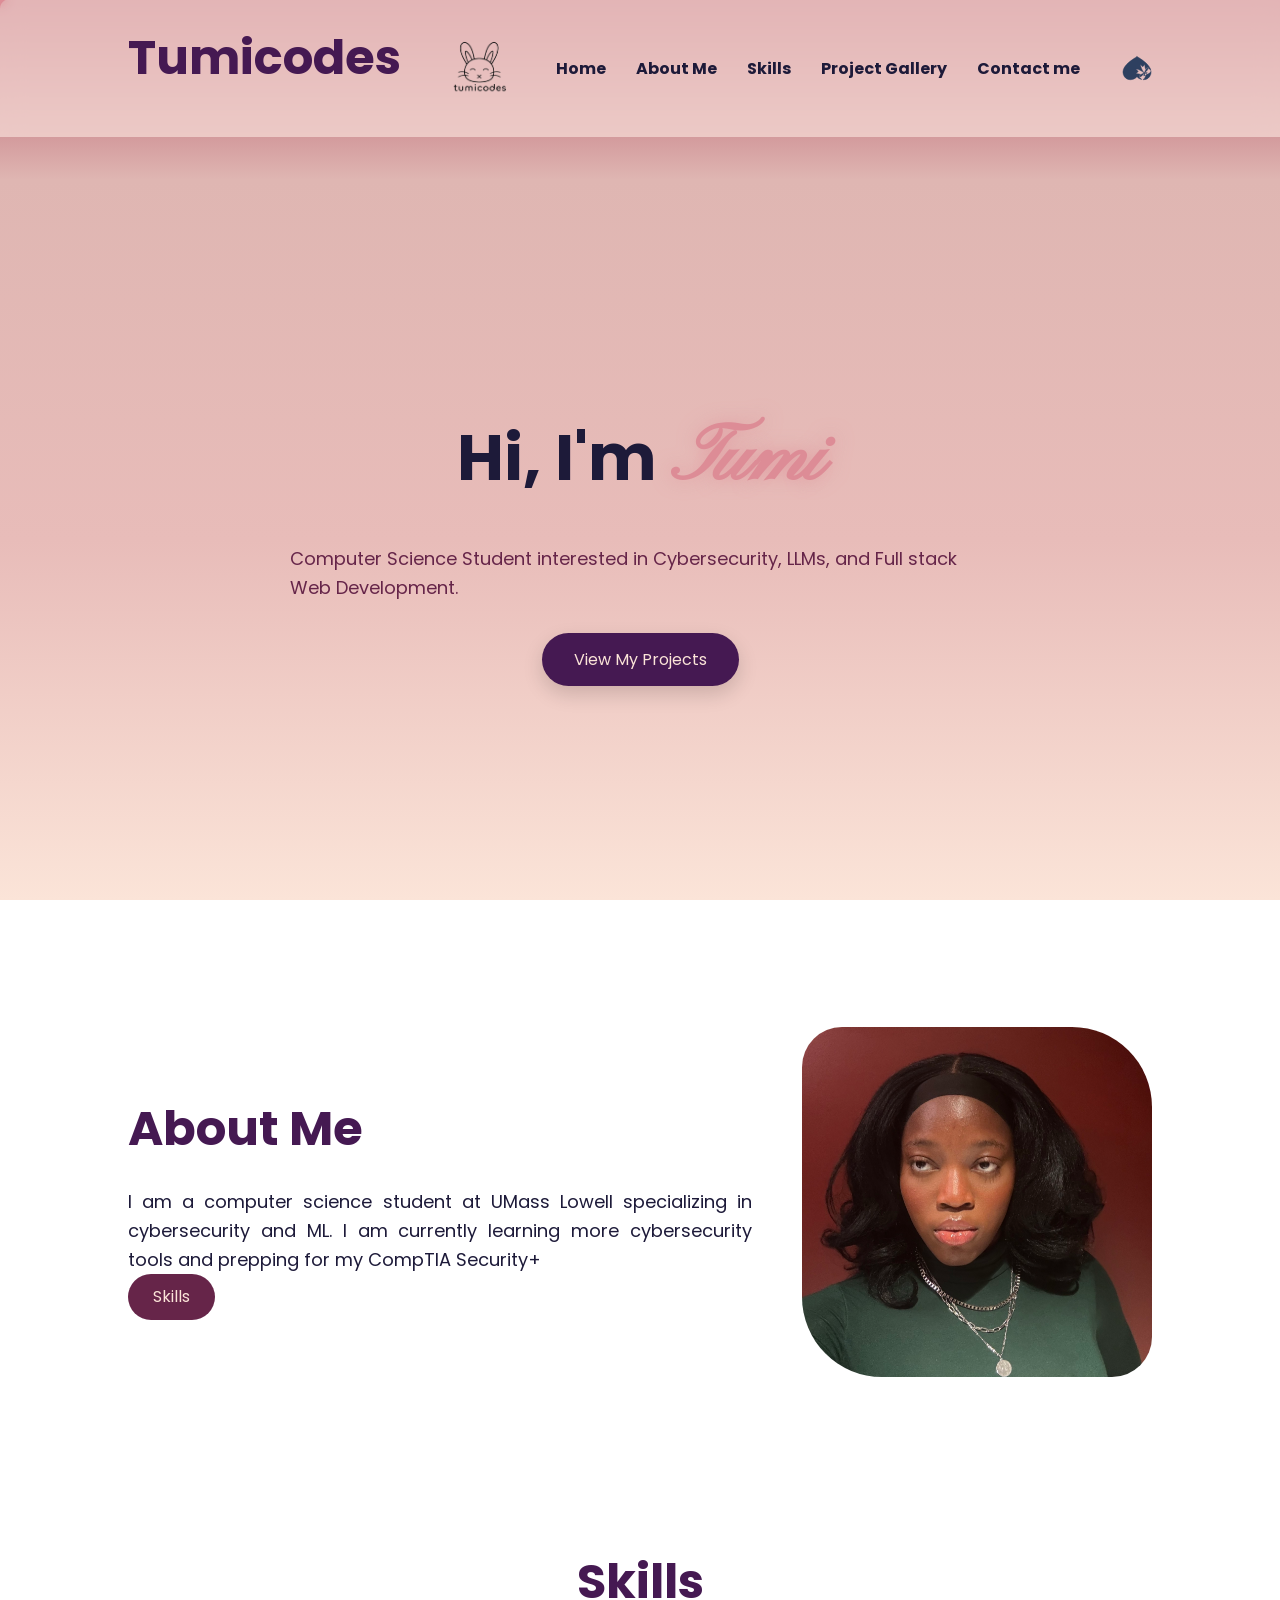
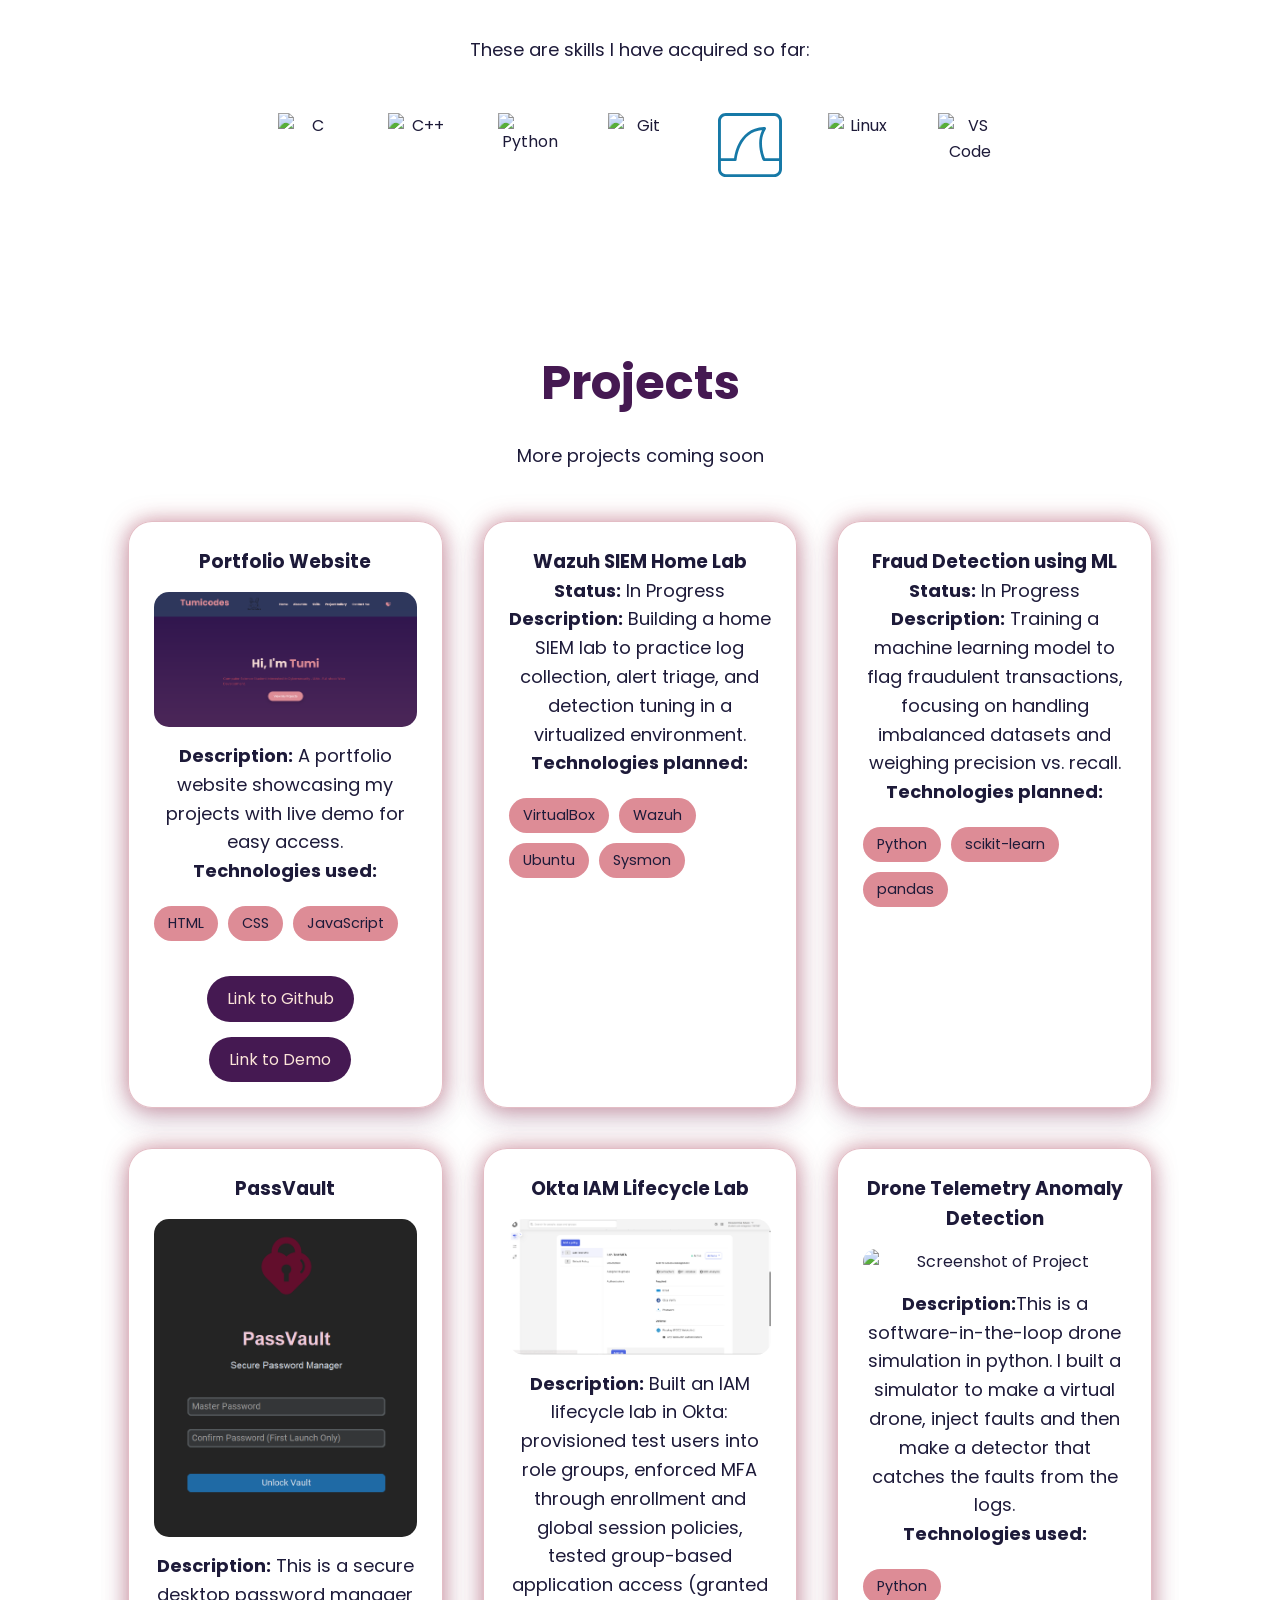
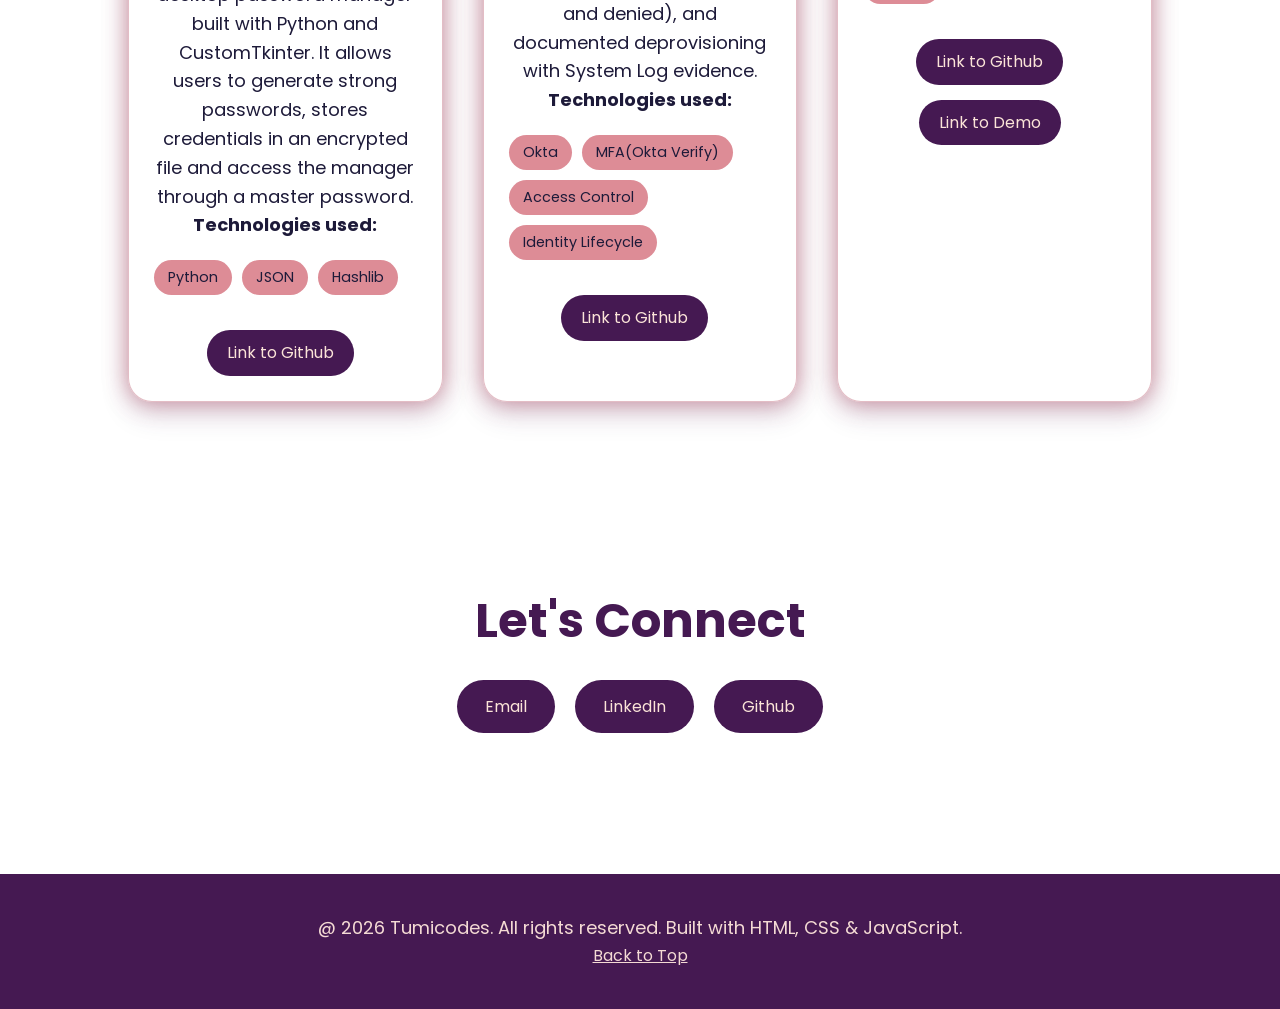
==== commit 36affd86: "Adding a new project - Drone" ====
--- a/docs/index.html
+++ b/docs/index.html
@@ -162,7 +162,6 @@
                         <span>Hashlib</span>
                     </div>
                     <a href="https://github.com/Oluwatunmiseaduwo/PassVault" target="_blank">Link to Github</a>
-                    <!-- <a href="#" target="_blank">Link to Demo</a> -->
                 </div>
                 <!--Project 5-->
                 <div class="project-card">
@@ -177,6 +176,18 @@
                         <span>Identity Lifecycle</span>
                     </div>
                     <a href="https://github.com/Oluwatunmiseaduwo/Okta-IAM-lifecycle-Lab" target="_blank">Link to Github</a>
+                </div>
+                <!--Project 6-->
+                <div class="project-card">
+                    <h3>Drone Telemetry Anomaly Detection</h3>
+                    <img src="images/project_landingpage" alt="Screenshot of Project ">
+                    <p><strong>Description:</strong>This is a software-in-the-loop drone simulation in python. I built a simulator to make a virtual drone, inject faults and then make a detector that catches the faults from the logs.</p>
+                    <p><strong>Technologies used:</strong></p>
+                    <div class="tech-stack">
+                        <span>Python</span>
+                    </div>
+                    <a href="https://github.com/Oluwatunmiseaduwo/Drone-telemetry" target="_blank">Link to Github</a>
+                    <a href="#" target="_blank">Link to Demo</a>
                 </div>
             </div>
         </section>
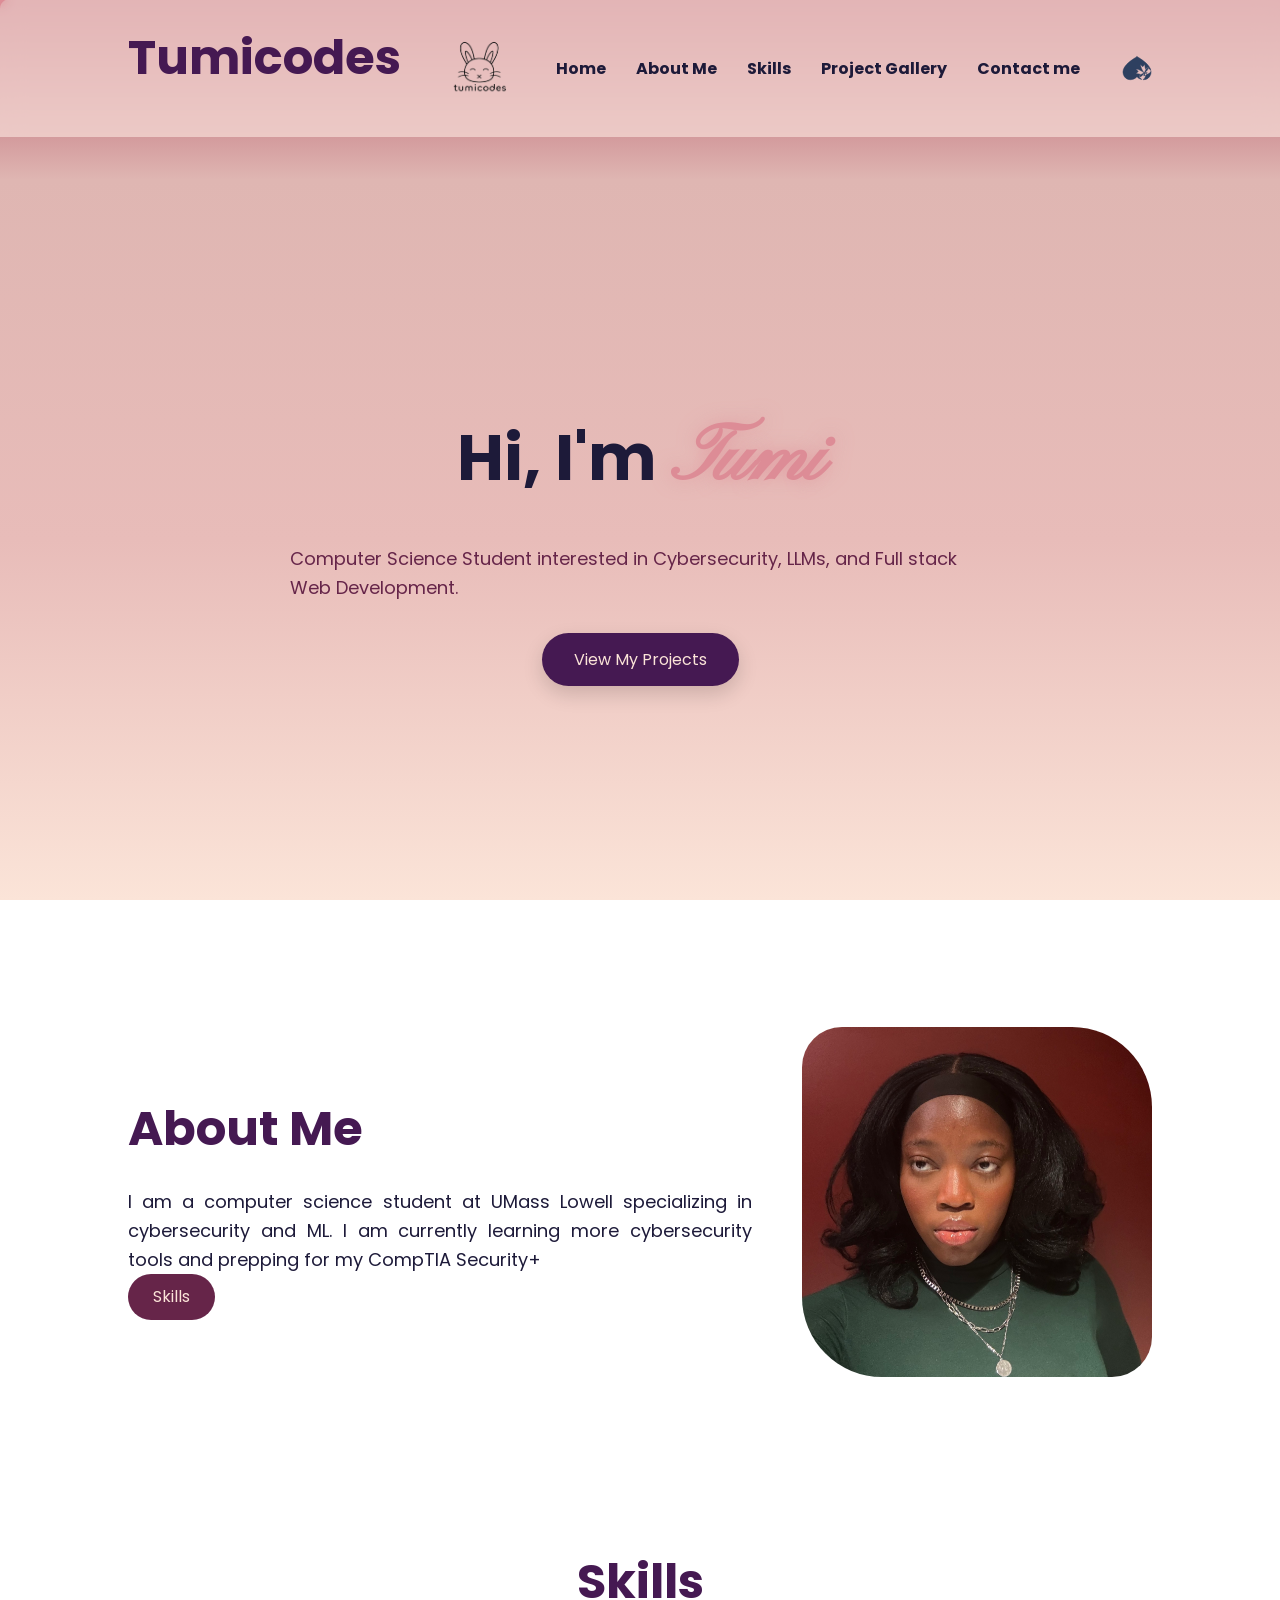
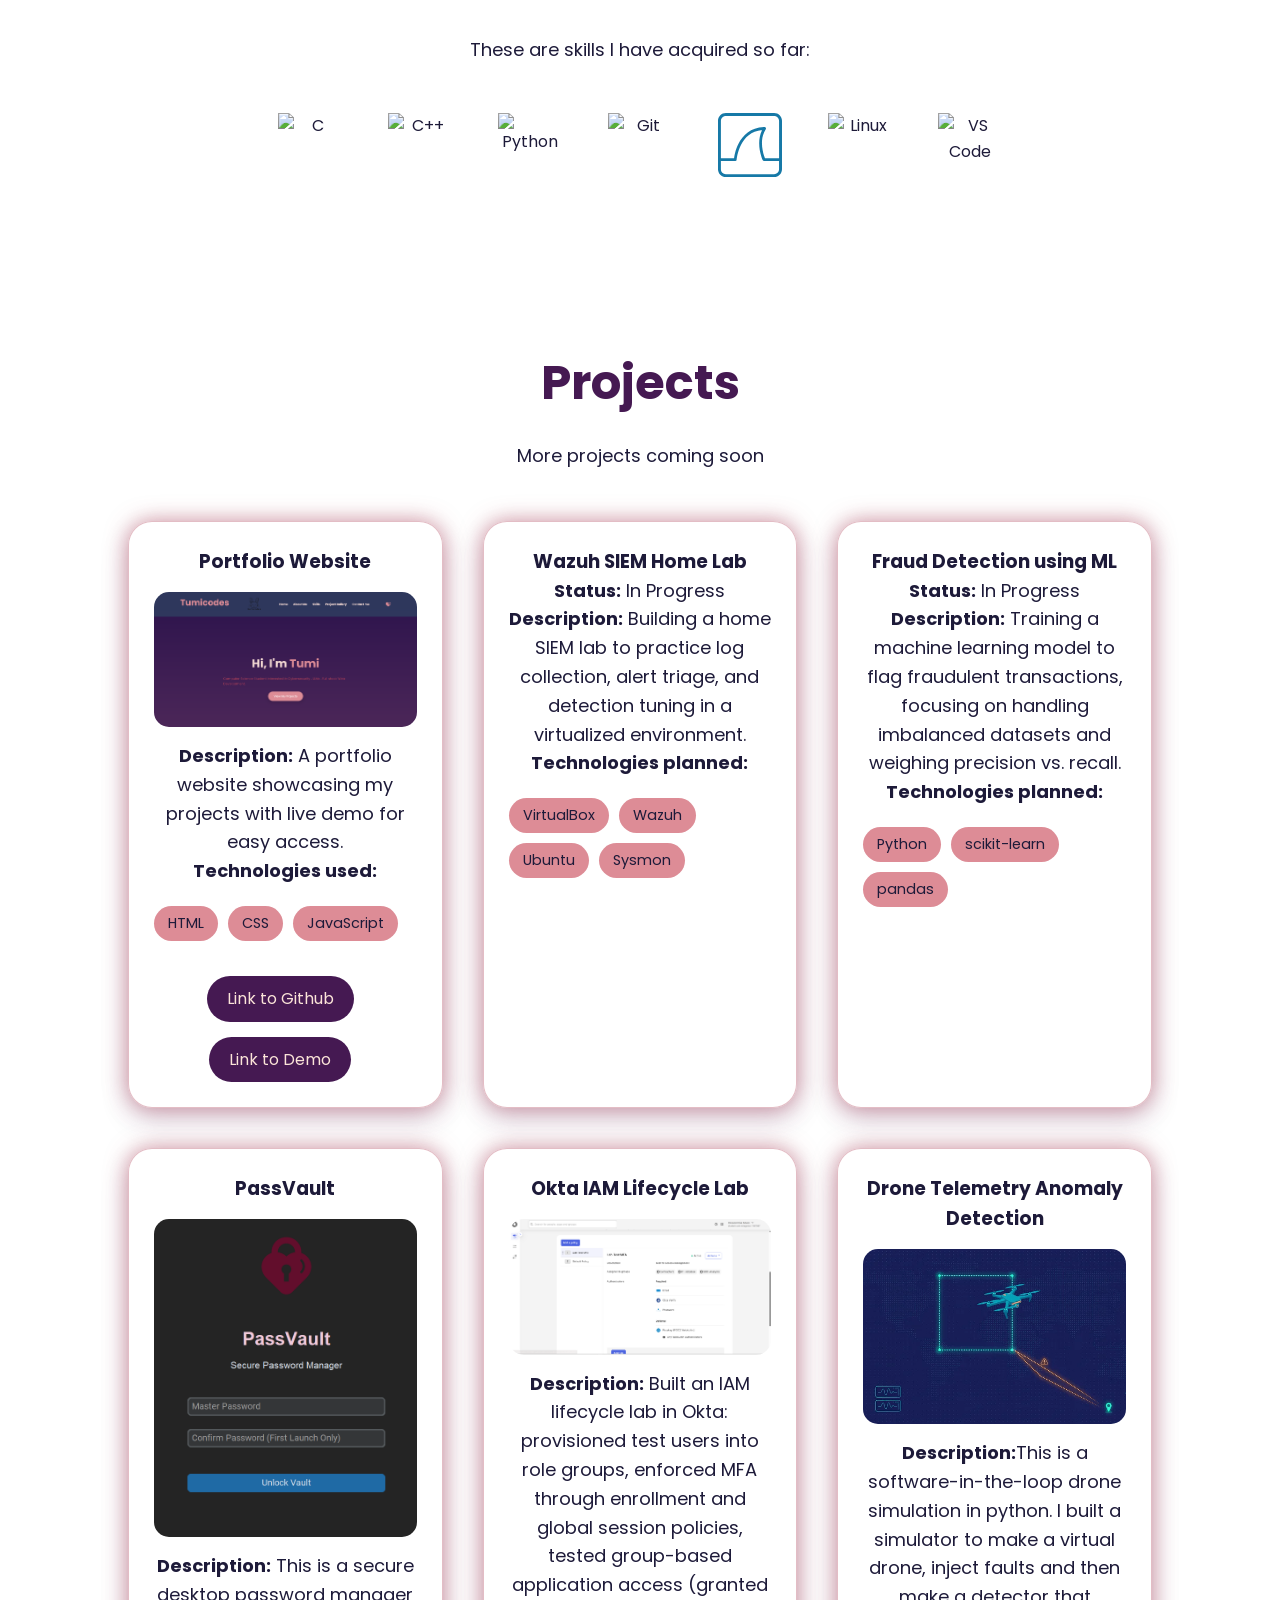
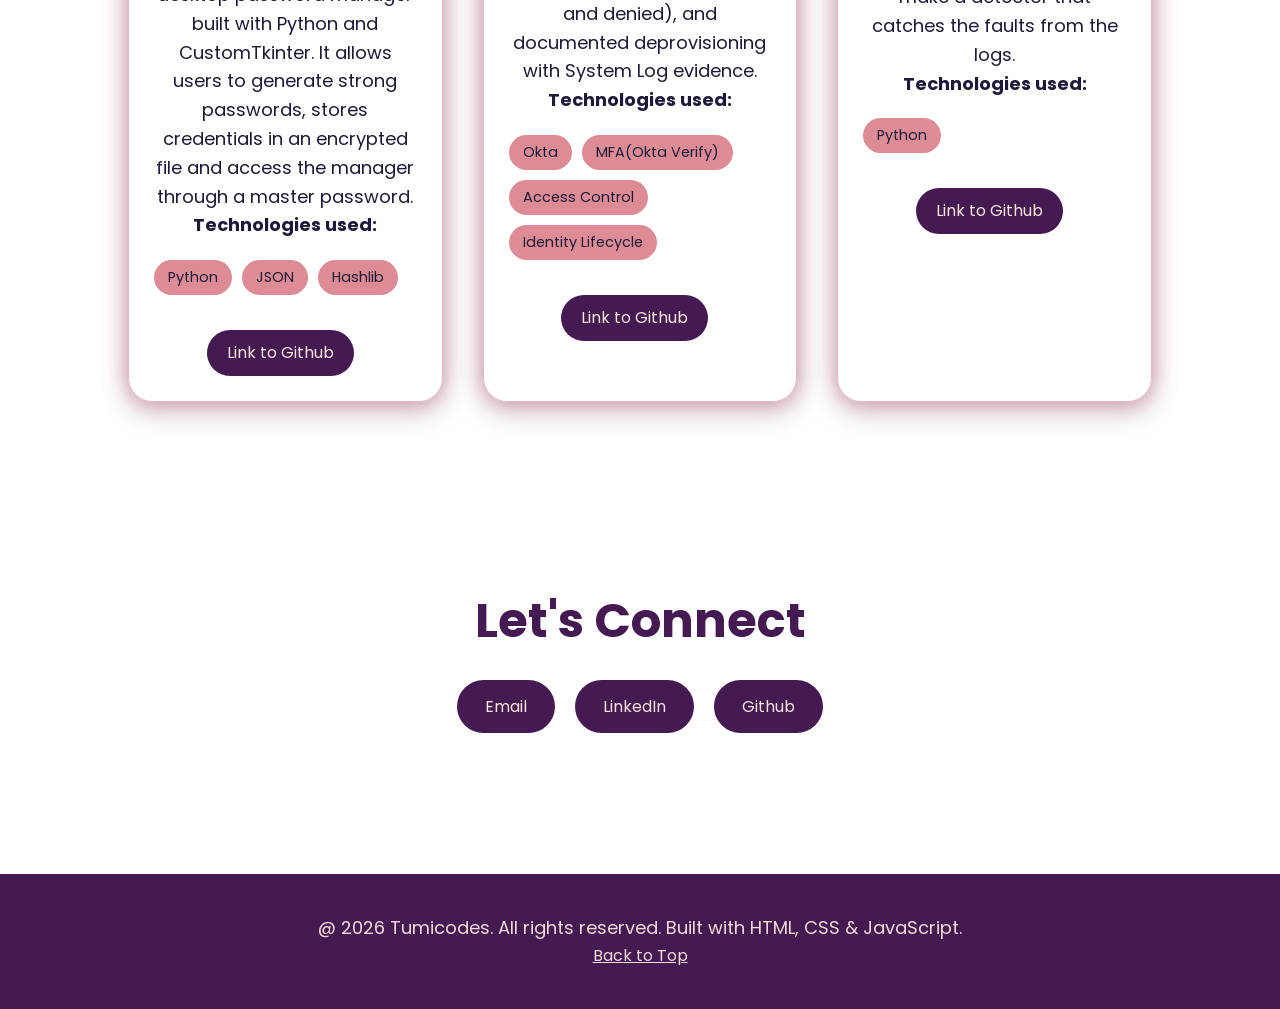
==== commit bc1befc8: "Updating the project - Drone Anomaly" ====
--- a/docs/index.html
+++ b/docs/index.html
@@ -180,15 +180,14 @@
                 <!--Project 6-->
                 <div class="project-card">
                     <h3>Drone Telemetry Anomaly Detection</h3>
-                    <img src="images/project_landingpage" alt="Screenshot of Project ">
+                    <img src="images/drone-telemetry-card.png" alt="drone-telemetry-card ">
                     <p><strong>Description:</strong>This is a software-in-the-loop drone simulation in python. I built a simulator to make a virtual drone, inject faults and then make a detector that catches the faults from the logs.</p>
                     <p><strong>Technologies used:</strong></p>
                     <div class="tech-stack">
                         <span>Python</span>
                     </div>
                     <a href="https://github.com/Oluwatunmiseaduwo/Drone-telemetry" target="_blank">Link to Github</a>
-                    <a href="#" target="_blank">Link to Demo</a>
-                </div>
+                    </div>
             </div>
         </section>
         <!--Contact Me Section-->
